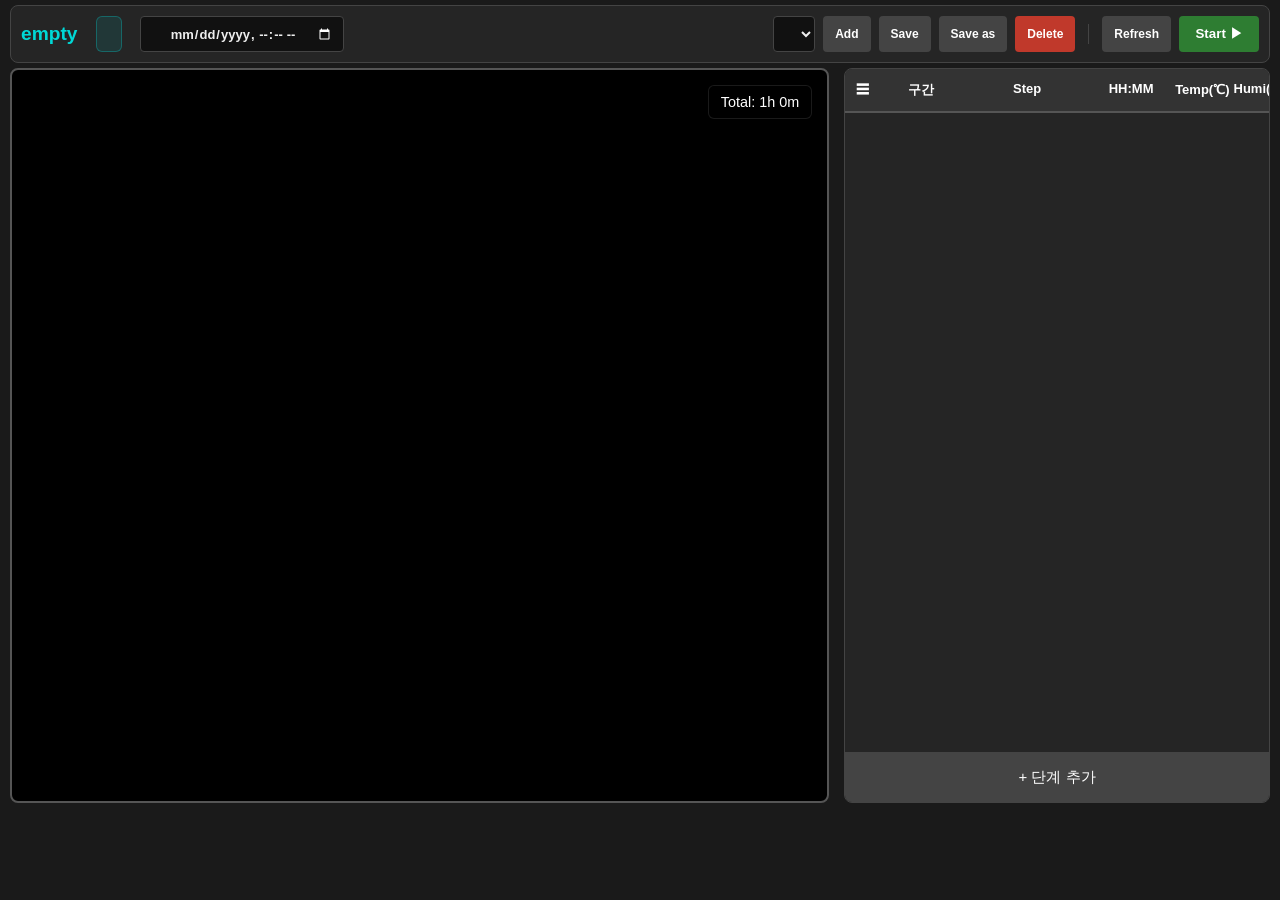
==== TimeLine.html @ c9da9018 "Add files via upload" ====
<!DOCTYPE html>
<html lang="ko">
<head>
    <meta charset="UTF-8">
    <title>TimeLine - Dashboard Sync</title>
    <!-- 공통 로직 파일 연결 -->
    <script src="./assets/js/common.js" defer></script>
    <style>
        /* --- 공통 테마 기본값 --- */
        :root { 
            --temp-red: #FF3B30; --humi-blue: #007AFF; --cycle-orange: #FF9500;
            --doing: #00FFCC; --bg: #1a1a1a; --card: #252525; --text: #eee; --axis: #ffffff;
            --input-bg: #111; --border: #444; --accent: #00d8d6;
        }
        
        /* 라이트 모드 가독성 대폭 개선 */
        [data-theme="light"] {
            --bg: #f5f6fa; --card: #ffffff; --text: #2f3640; --border: #b2bec3; 
            --axis: #2f3640; --input-bg: #fdfdfd; --accent: #0097e6;
        }

        body { 
            font-family: 'Segoe UI', sans-serif; 
            background: var(--bg); 
            color: var(--text); 
            margin: 0; 
            padding: 0; 
            overflow: hidden; 
            transition: 0.3s; 
        }

        /* 날짜/시간 입력창 달력 아이콘 색상 보정 */
        input[type="datetime-local"], input[type="time"] {
            color-scheme: dark;
        }
        [data-theme="light"] input[type="datetime-local"], 
        [data-theme="light"] input[type="time"] {
            color-scheme: light;
        }
        
        /* 상단 툴바 */
        .toolbar { 
            display: flex; flex-wrap: wrap; justify-content: space-between; align-items: center; 
            margin: 5px 10px; padding: 10px; background: var(--card); 
            border-radius: 8px; border: 1px solid var(--border); 
        }
        .toolbar-group { display: flex; flex-wrap: wrap; align-items: center; gap: 8px; }
        
        .toolbar-group > * {
            height: 36px;
            box-sizing: border-box;
            display: inline-flex;
            align-items: center;
            justify-content: center;
        }

        /* 드롭바 및 입력창 다이나믹 크기 조절 */
        .scenario-select {
            padding: 0 10px; border-radius: 4px; background: var(--input-bg); 
            color: var(--text); border: 1px solid var(--border); font-weight: bold; 
            width: auto; max-width: 300px; 
        }

        .scenario-title-disp {
            color: var(--accent); font-weight: bold; font-size: 1.2rem;
            white-space: pre-wrap; line-height: 1.2; word-break: keep-all; max-width: 300px;
        }

        /* 온/습도 범위 표기 디스플레이 */
        .scenario-range-disp {
            color: var(--accent);
            font-size: 0.95rem;
            margin: 0 10px;
            font-weight: 600;
            background: rgba(0, 216, 214, 0.1);
            padding: 5px 12px;
            border-radius: 6px;
            border: 1px solid rgba(0, 216, 214, 0.3);
            white-space: nowrap;
        }
        [data-theme="light"] .scenario-range-disp {
            background: rgba(0, 151, 230, 0.1);
            border-color: rgba(0, 151, 230, 0.3);
            color: #0097e6;
        }

        .dynamic-date {
            width: auto; 
            min-width: 180px;
            padding: 0 10px;
            font-family: inherit;
            border: 1px solid var(--border);
            border-radius: 4px;
            background: var(--input-bg);
            color: var(--text);
        }

        /* 메인 레이아웃: 좌측 캔버스 / 우측 설정 패널 */
        .main-container { 
            display: flex; gap: 15px; padding: 0 10px 20px 10px;
            height: calc(100vh - 165px); 
        }
        
        #canvas-wrapper { 
            flex: 2.5; background: #000; border-radius: 8px; 
            border: 2px solid #555; position: relative; overflow: hidden;
        }
        [data-theme="light"] #canvas-wrapper { background: #fff; border-color: var(--border); }
        
        canvas { width: 100%; height: 100%; display: block; position: absolute; top: 0; left: 0; }

        .total-badge {
            position: absolute; top: 15px; right: 15px; background: rgba(0,0,0,0.6); 
            padding: 8px 12px; border-radius: 6px; font-size: 0.9rem; color: #fff; 
            backdrop-filter: blur(4px); pointer-events: none; border: 1px solid rgba(255,255,255,0.1); z-index: 100;
        }

        /* 우측 설정 영역 */
        .config-panel { 
            flex: 1.3; background: var(--card); border-radius: 8px; 
            border: 1px solid var(--border); display: flex; flex-direction: column; overflow: hidden; 
        }
        
        .config-header { 
            padding: 12px 5px; background: #333; border-bottom: 2px solid #555; 
            display: grid; grid-template-columns: 24px 85px 120px 80px 1fr 1fr 30px; 
            gap: 4px; text-align: center; font-weight: bold; font-size: 13px; color: #fff; 
        }
        [data-theme="light"] .config-header { background: #dfe6e9; color: #2d3436; border-bottom-color: #b2bec3; }
        
        .step-list { flex-grow: 1; overflow-y: auto; padding: 8px; }
        
        /* 행 스타일 및 드래그 애니메이션 */
        .row { 
            display: grid; grid-template-columns: 24px 85px 120px 80px 1fr 1fr 30px; 
            gap: 4px; margin-bottom: 6px; align-items: center; 
            transition: opacity 0.2s, background 0.2s;
        }
        .row.dragging { opacity: 0.4; }
        .row.drag-over { box-shadow: inset 0 2px 0 var(--accent); background: rgba(0, 216, 214, 0.1); border-radius: 4px; }
        
        .drag-handle {
            cursor: grab; color: var(--sub-text); font-size: 14px; 
            display: flex; justify-content: center; align-items: center; user-select: none;
        }
        .drag-handle:active { cursor: grabbing; }

        /* 입력창 디자인 최적화 */
        select, input { 
            background: var(--input-bg); border: 1px solid var(--border); color: var(--text); 
            padding: 6px; border-radius: 4px; text-align: center; width: 100%; box-sizing: border-box; font-size: 13px;
            font-weight: bold; transition: border-color 0.2s, box-shadow 0.2s;
        }
        select:focus, input:focus { outline: none; border-color: var(--accent); box-shadow: 0 0 0 2px rgba(0, 216, 214, 0.2); }
        
        .input-temp { color: var(--temp-red); border-color: #631e1e; }
        .input-humi { color: var(--humi-blue); border-color: #1e3a63; }
        .time-input { color: #00ffcc; }
        
        [data-theme="light"] .input-temp { color: #c0392b; }
        [data-theme="light"] .input-humi { color: #2980b9; }
        [data-theme="light"] .time-input { color: #00897b; }
        [data-theme="light"] select, [data-theme="light"] input { color: #2d3436; }
        
        .btn-run { background: #2e7d32; color: white; min-width: 80px; padding: 0 15px; border-radius: 4px; font-weight: bold; border:none; cursor: pointer; transition: 0.3s;}
        .btn-run.stop { background: #c62828; }
        .btn-util { background: #444; color: white; padding: 0 12px; border-radius: 4px; font-weight: bold; border:none; cursor: pointer; font-size: 12px; white-space: nowrap; transition: 0.3s; }
        .btn-util:hover { background: #555; }
        .btn-delete { background: #c0392b; color: #fff; }
        .btn-delete:hover { background: #e74c3c; }
        .btn-add-step { background: #444; color: #fff; width: 100%; padding: 15px; font-size: 15px; border: none; cursor: pointer; border-top: 1px solid var(--border); transition: 0.3s; }
        .btn-add-step:hover { background: #555; }
    </style>
</head>
<body>

<!-- 구간(Cycle) 선택용 Datalist (직접입력 지원) -->
<datalist id="cycleOptionsList">
    <option value="Cycle1"></option>
    <option value="Cycle2"></option>
    <option value="상온유지"></option>
</datalist>

<!-- Step 선택용 Datalist (직접입력 지원) -->
<datalist id="stepOptionsList">
    <option value="상온유지"></option>
    <option value="상온상승"></option>
    <option value="상온하강"></option>
    <option value="저온유지"></option>
    <option value="저온상승"></option>
    <option value="저온하강"></option>
    <option value="고온유지"></option>
    <option value="고온상승"></option>
    <option value="고온하강"></option>
    <option value="65% 상온 유지"></option>
</datalist>

<div id="timeline-app">
    <!-- TimeLine 전용 툴바 -->
    <div class="toolbar">
        <div class="toolbar-group">
            <span id="scenario-title-disp" class="scenario-title-disp">empty</span>
            <span id="scenario-range-disp" class="scenario-range-disp"></span> <!-- 온도/습도 범위 추가 -->
            <input type="datetime-local" id="start-time" class="dynamic-date" onchange="forceDraw()">
        </div>
        <div class="toolbar-group">
            <select id="scenario-select" class="scenario-select" onchange="loadSelectedScenario()"></select>
            <button class="btn-util" onclick="addScenario()">Add</button>
            <button id="save-btn" class="btn-util" onclick="saveScenario()">Save</button>
            <button class="btn-util" onclick="saveAsScenario()">Save as</button>
            <button class="btn-util btn-delete" onclick="deleteScenario()">Delete</button>
            <div style="width:1px; background:var(--border); height:20px; margin:0 5px;"></div>
            <button class="btn-util" onclick="forceDraw()">Refresh</button>
            <button id="run-btn" class="btn-run" onclick="toggleRun()">Start ▶</button>
        </div>
    </div>

    <!-- 메인 컨테이너 -->
    <div class="main-container">
        <!-- 좌측 그래프 영역 -->
        <div id="canvas-wrapper">
            <canvas id="timelineCanvas"></canvas>
            <div class="total-badge" id="totalTime">Total: 1h 0m</div>
        </div>
        
        <!-- 우측 설정 패널 -->
        <div class="config-panel">
            <div class="config-header">
                <div title="드래그 앤 드롭 정렬 (Ctrl 키를 누른 채로 드롭하면 복사됩니다.)" style="cursor: help;">☰ </div>
                <div>구간</div><div>Step</div><div>HH:MM</div><div>Temp(℃)</div><div>Humi(%)</div><div></div>
            </div>
            <div id="stepContainer" class="step-list"></div>
            <button class="btn-add-step" onclick="addStep()">+ 단계 추가</button>
        </div>
    </div>
</div>

<script>
    let steps = [];
    let scenarioDB = { "empty": [] };
    let currentScenarioName = "empty";
    let isRunning = false;
    let lastDrawTime = 0;
    let refreshTimer = null; 
    let dragStartIndex = -1; 
    let isModified = false;  
    
    const canvas = document.getElementById('timelineCanvas');
    const ctx = canvas.getContext('2d');

    function markModified(modified = true) {
        isModified = modified;
        const saveBtn = document.getElementById('save-btn');
        if (!saveBtn) return;
        
        if (isModified) {
            saveBtn.style.backgroundColor = 'var(--cycle-orange)';
            saveBtn.style.color = '#fff';
            saveBtn.style.borderColor = 'var(--cycle-orange)';
            saveBtn.innerText = 'Save ⚠️';
        } else {
            saveBtn.style.backgroundColor = '';
            saveBtn.style.color = '';
            saveBtn.style.borderColor = '';
            saveBtn.innerText = 'Save';
        }
    }

    window.onload = function() {
        let retryCount = 0;
        const checkCommon = setInterval(() => {
            if (typeof window.initHeader === 'function' || typeof window.initCommonUI === 'function') {
                clearInterval(checkCommon);
                if (typeof window.initHeader === 'function') window.initHeader('TimeLine Monitor');
                else window.initCommonUI('TimeLine Monitor');
                waitForDB();
            } else {
                retryCount++;
                if (retryCount > 30) {
                    clearInterval(checkCommon);
                    console.warn("common.js 로드 지연. 독립 모드로 실행합니다.");
                    waitForDB();
                }
            }
        }, 100);
    };

    function waitForDB() {
        let dbWait = 0;
        const dbCheck = setInterval(() => {
            if (window.db || dbWait > 20) {
                clearInterval(dbCheck);
                setupScenarioDB();
            }
            dbWait++;
        }, 100);
    }

    function setupScenarioDB() {
        const d = new Date(); d.setMinutes(d.getMinutes() - 30);
        document.getElementById('start-time').value = new Date(d.getTime() - d.getTimezoneOffset() * 60000).toISOString().slice(0, 16);

        if (!window.db) {
            let data = localStorage.getItem('timeline_scenarios');
            if (data) scenarioDB = JSON.parse(data);
            finishSetup();
            return;
        }

        const req = window.db.transaction("settings", "readonly").objectStore("settings").get("timeline_scenarios");
        req.onsuccess = () => {
            if (req.result && req.result.data) {
                scenarioDB = req.result.data;
            }
            if (!scenarioDB["empty"]) scenarioDB["empty"] = [];
            finishSetup();
        };
        req.onerror = () => {
            finishSetup();
        };
    }

    function finishSetup() {
        renderScenarioDropdown();
        loadSelectedScenario();
        requestAnimationFrame(drawLoop);
    }

    function saveScenariosToDB() {
        if (!window.db) {
            localStorage.setItem('timeline_scenarios', JSON.stringify(scenarioDB));
            return;
        }
        const tx = window.db.transaction("settings", "readwrite");
        tx.objectStore("settings").put({ id: "timeline_scenarios", data: scenarioDB });
    }

    function addScenario() {
        const name = prompt("추가할 새 시나리오 이름을 입력하세요:");
        if (!name) return;
        if (scenarioDB[name]) {
            alert("이미 존재하는 이름입니다.");
            return;
        }
        scenarioDB[name] = [{ cyc: "Cycle1", name: "상온유지", time: "1:00", temp: 25, humi: 50 }];
        currentScenarioName = name;
        saveScenariosToDB();
        renderScenarioDropdown();
        document.getElementById('scenario-select').value = name;
        loadSelectedScenario();
    }

    function deleteScenario() {
        if (currentScenarioName === "empty") {
            alert("'empty' 시나리오는 삭제할 수 없습니다.");
            return;
        }
        if (confirm(`[${currentScenarioName}] 시나리오를 정말 삭제하시겠습니까?`)) {
            delete scenarioDB[currentScenarioName];
            currentScenarioName = "empty";
            saveScenariosToDB();
            renderScenarioDropdown();
            loadSelectedScenario();
        }
    }

    function saveScenario() {
        if (currentScenarioName === "empty") {
            saveAsScenario();
            return;
        }
        scenarioDB[currentScenarioName] = JSON.parse(JSON.stringify(steps));
        saveScenariosToDB();
        markModified(false);
        alert(`[${currentScenarioName}] 시나리오가 저장되었습니다.`);
    }

    function saveAsScenario() {
        const name = prompt("새 시나리오 이름을 입력하세요:");
        if (!name) return;
        if (name === "empty") {
            alert("'empty' 이름으로는 덮어쓸 수 없습니다.");
            return;
        }
        currentScenarioName = name;
        scenarioDB[name] = JSON.parse(JSON.stringify(steps));
        saveScenariosToDB();
        renderScenarioDropdown();
        markModified(false);
        alert(`[${name}] 시나리오가 저장되었습니다.`);
        
        document.getElementById('scenario-select').value = name;
        loadSelectedScenario();
    }

    function renderScenarioDropdown() {
        const select = document.getElementById('scenario-select');
        select.innerHTML = '';
        for (let name in scenarioDB) {
            const opt = document.createElement('option');
            opt.value = name;
            opt.textContent = name;
            if (name === currentScenarioName) opt.selected = true;
            select.appendChild(opt);
        }
    }

    function loadSelectedScenario() {
        currentScenarioName = document.getElementById('scenario-select').value;
        document.getElementById('scenario-title-disp').innerText = currentScenarioName;
        steps = JSON.parse(JSON.stringify(scenarioDB[currentScenarioName] || []));
        
        if (steps.length === 0) {
            steps = [{ cyc: "Cycle1", name: "상온유지", time: "1:00", temp: 25, humi: 50 }];
        }
        
        renderInputs();
        forceDraw();
        markModified(false);
    }

    function addStep() {
        const last = steps[steps.length - 1] || { cyc: "Cycle1", name: "상온유지", time: "1:00", temp: 25, humi: 50 };
        steps.push({ 
            cyc: last.cyc, name: last.name, time: "1:00", 
            temp: Number(last.temp), humi: Number(last.humi) 
        });
        markModified();
        renderInputs();
        forceDraw();
    }

    function renderInputs() {
        const container = document.getElementById('stepContainer');
        container.innerHTML = "";
        steps.forEach((s, i) => {
            const div = document.createElement('div');
            div.className = 'row';
            
            div.ondragstart = (e) => handleDragStart(e, i);
            div.ondragover = (e) => handleDragOver(e);
            div.ondragenter = (e) => handleDragEnter(e);
            div.ondragleave = (e) => handleDragLeave(e);
            div.ondrop = (e) => handleDrop(e, i);
            div.ondragend = (e) => handleDragEnd(e);

            div.innerHTML = `
                <div class="drag-handle" title="드래그: 이동, Ctrl+드래그: 복사"
                     onmousedown="this.parentNode.setAttribute('draggable', true)"
                     onmouseup="this.parentNode.removeAttribute('draggable')"
                     onmouseleave="this.parentNode.removeAttribute('draggable')">☰</div>
                <input list="cycleOptionsList" type="text" value="${s.cyc}" placeholder="구간 선택/입력" 
                       oninput="steps[${i}].cyc=this.value; markModified(); forceDraw();">
                <input list="stepOptionsList" type="text" value="${s.name}" placeholder="Step 선택/입력" 
                       oninput="steps[${i}].name=this.value; markModified(); forceDraw();">
                <input type="text" class="time-input" value="${s.time}" placeholder="HH:MM" 
                       oninput="handleTimeInput(this, ${i})" 
                       onblur="formatTimeBlur(this, ${i})"
                       onkeydown="if(event.key==='Enter') this.blur();">
                <input type="number" class="input-temp" value="${s.temp}" min="-50" max="90" step="5" oninput="steps[${i}].temp=Number(this.value); markModified(); forceDraw();">
                <input type="number" class="input-humi" value="${s.humi}" min="0" max="100" step="5" oninput="steps[${i}].humi=Number(this.value); markModified(); forceDraw();">
                <button style="color:#ff5e57; background:none; font-size:20px; cursor:pointer; border:none;" onclick="removeStep(${i})">×</button>
            `;
            container.appendChild(div);
        });
    }

    function removeStep(i) {
        if (steps.length > 1) {
            steps.splice(i, 1);
            markModified();
            renderInputs();
            forceDraw();
        }
    }

    function handleDragStart(e, index) {
        dragStartIndex = index;
        e.dataTransfer.effectAllowed = 'copyMove';
        e.dataTransfer.setData('text/plain', index);
        setTimeout(() => e.target.classList.add('dragging'), 0);
    }

    function handleDragOver(e) {
        e.preventDefault();
        e.dataTransfer.dropEffect = e.ctrlKey ? 'copy' : 'move';
    }

    function handleDragEnter(e) {
        e.preventDefault();
        const row = e.target.closest('.row');
        if (row) row.classList.add('drag-over');
    }

    function handleDragLeave(e) {
        const row = e.target.closest('.row');
        if (row && !row.contains(e.relatedTarget)) {
            row.classList.remove('drag-over');
        }
    }

    function handleDrop(e, dropIndex) {
        e.preventDefault();
        const row = e.target.closest('.row');
        if (row) row.classList.remove('drag-over');
        
        if (dragStartIndex === -1) return;

        const isCopy = e.ctrlKey;
        const draggedItem = JSON.parse(JSON.stringify(steps[dragStartIndex]));

        if (isCopy) {
            steps.splice(dropIndex + 1, 0, draggedItem);
            markModified();
        } else {
            if (dragStartIndex === dropIndex) return;
            steps.splice(dragStartIndex, 1);
            steps.splice(dropIndex, 0, draggedItem);
            markModified();
        }

        dragStartIndex = -1;
        renderInputs();
        forceDraw();
    }

    function handleDragEnd(e) {
        e.target.classList.remove('dragging');
        e.target.removeAttribute('draggable'); 
        document.querySelectorAll('.row').forEach(row => row.classList.remove('drag-over'));
        dragStartIndex = -1;
    }

    function handleTimeInput(input, index) {
        steps[index].time = input.value;
        markModified();
        forceDraw(); 
    }

    function formatTimeBlur(input, index) {
        let val = input.value.trim();
        
        if (/^\d+$/.test(val)) { 
            if (val.length <= 2) val = val + ":00";
            else val = val.slice(0, -2) + ":" + val.slice(-2);
        } else if (!val.includes(":") && !val.includes("h") && !val.includes("m") && val !== "") {
            val = val + ":00";
        }
        
        input.value = val;
        steps[index].time = val;
        markModified();
        forceDraw();
    }

    function parseToMinutes(tStr) {
        if (!tStr) return 0;
        tStr = tStr.toString().trim();
        
        if (tStr.includes(':')) {
            const parts = tStr.split(':');
            return (parseInt(parts[0], 10) || 0) * 60 + (parseInt(parts[1], 10) || 0);
        } else if (/^\d+$/.test(tStr)) {
            if (tStr.length <= 2) return (parseInt(tStr, 10) || 0) * 60;
            else return (parseInt(tStr.slice(0, -2), 10) || 0) * 60 + (parseInt(tStr.slice(-2), 10) || 0);
        } else if (tStr.includes('h') || tStr.includes('m')) { 
            let total = 0;
            const hMatch = tStr.match(/(\d+)\s*h/i);
            const mMatch = tStr.match(/(\d+)\s*m/i);
            if (hMatch) total += parseInt(hMatch[1], 10) * 60;
            if (mMatch) total += parseInt(mMatch[1], 10);
            return total;
        }
        return parseInt(tStr, 10) || 0;
    }

    function forceDraw() { lastDrawTime = 0; }

    function drawLoop(ts) {
        const wrapper = document.getElementById('canvas-wrapper');
        if (!wrapper) return requestAnimationFrame(drawLoop);

        const rect = wrapper.getBoundingClientRect();
        const w = rect.width;
        const h = rect.height;

        if (w === 0 || h === 0) return requestAnimationFrame(drawLoop);

        if (!lastDrawTime || canvas.dataset.w != w || canvas.dataset.h != h) {
            const dpr = window.devicePixelRatio || 1;
            canvas.width = w * dpr;
            canvas.height = h * dpr;
            canvas.dataset.w = w;
            canvas.dataset.h = h;

            ctx.save();
            ctx.scale(dpr, dpr);
            draw(w, h);
            ctx.restore();
            
            lastDrawTime = ts;
        }
        requestAnimationFrame(drawLoop);
    }

    function draw(w, h) {
        ctx.clearRect(0, 0, w, h);
        const padL = 70, padR = 40, padT = 100, padB = 80;
        const g_w = w - padL - padR;
        const g_h = h - padT - padB;
        
        const axisColor = getComputedStyle(document.body).getPropertyValue('--axis').trim() || '#ffffff';
        const textColor = getComputedStyle(document.body).getPropertyValue('--text').trim() || '#eeeeee';

        let totalMin = steps.reduce((acc, s) => acc + parseToMinutes(s.time), 0);
        const totalMinForScale = totalMin > 0 ? totalMin : 1; 
        
        // 온도/습도 최소 및 최대값 표시 로직
        if (steps.length > 0) {
            let minTemp = Math.min(...steps.map(s => Number(s.temp)));
            let maxTemp = Math.max(...steps.map(s => Number(s.temp)));
            let minHumi = Math.min(...steps.map(s => Number(s.humi)));
            let maxHumi = Math.max(...steps.map(s => Number(s.humi)));
            document.getElementById('scenario-range-disp').innerText = `[ Temp: ${minTemp}~${maxTemp}℃ | Humi: ${minHumi}~${maxHumi}% ]`;
        } else {
            document.getElementById('scenario-range-disp').innerText = "";
        }

        document.getElementById('totalTime').innerText = `Total: ${Math.floor(totalMin/60)}h ${totalMin%60}m`;
        
        let x_scale = g_w / totalMinForScale;
        let getY = (t) => (h - padB) - ((t - (-50)) / 140) * g_h; 

        // 배경 눈금 라인
        ctx.strokeStyle = document.body.getAttribute('data-theme') === 'light' ? "#e0e0e0" : "#333333";
        ctx.setLineDash([]);
        ctx.lineWidth = 1;
        for(let t = -50; t <= 90; t += 20) {
            let y = getY(t);
            ctx.beginPath(); ctx.moveTo(padL, y); ctx.lineTo(padL + g_w, y); ctx.stroke();
            ctx.fillStyle = textColor; ctx.font = "10px Arial"; ctx.textAlign = "right";
            ctx.fillText(t + "°C", padL - 10, y + 4);
        }

        // 메인 X/Y 축
        ctx.strokeStyle = axisColor; ctx.lineWidth = 2; ctx.beginPath();
        ctx.moveTo(padL, padT - 30); ctx.lineTo(padL, h - padB); ctx.lineTo(padL + g_w + 20, h - padB); ctx.stroke();
        ctx.fillStyle = axisColor;
        ctx.beginPath(); ctx.moveTo(padL - 5, padT - 25); ctx.lineTo(padL, padT - 35); ctx.lineTo(padL + 5, padT - 25); ctx.fill();
        ctx.beginPath(); ctx.moveTo(padL + g_w + 15, h - padB - 5); ctx.lineTo(padL + g_w + 25, h - padB); ctx.lineTo(padL + g_w + 15, h - padB + 5); ctx.fill();

        // 0도 가이드
        ctx.setLineDash([5, 5]); ctx.strokeStyle = "rgba(128,128,128,0.4)";
        ctx.beginPath(); ctx.moveTo(padL, getY(0)); ctx.lineTo(padL + g_w, getY(0)); ctx.stroke(); ctx.setLineDash([]);

        // X축 하단 시간 텍스트 표기 (h 단위만)
        if (totalMin > 0) {
            let numTicks = 12; 
            if (totalMin <= 60) numTicks = 5;
            else if (totalMin <= 180) numTicks = 7;
            
            for (let i = 0; i < numTicks; i++) {
                let m = (totalMin * i) / (numTicks - 1);
                let x = padL + m * x_scale;
                
                let hStr = Math.round(m / 60); 
                let timeStr = `${hStr}h`;
                
                ctx.fillStyle = (i === numTicks - 1) ? "#00d8d6" : textColor;
                ctx.textAlign = "center"; 
                ctx.font = "bold 11px Arial";
                
                ctx.beginPath();
                ctx.moveTo(x, h - padB);
                ctx.lineTo(x, h - padB + 5);
                ctx.strokeStyle = axisColor;
                ctx.lineWidth = 1;
                ctx.stroke();
                
                ctx.fillText(timeStr, x, h - padB + 20);
            }
        } else {
            ctx.fillStyle = textColor; ctx.textAlign = "center"; ctx.font = "bold 11px Arial";
            ctx.fillText("0h", padL, h - padB + 20);
        }

        if (steps.length === 0 || totalMin === 0) return;

        let curX = padL;
        let prevP = { x: padL, y: getY(25) };
        let humiMergeStart = padL;
        let currentHumi = parseInt(steps[0].humi) || 0;
        let cumMin = 0;

        steps.forEach((s, i) => {
            const stepMin = parseToMinutes(s.time);
            cumMin += stepMin;
            const nextX = curX + stepMin * x_scale;
            const nextY = getY(s.temp);
            
            // 세로 점선 (온도 변곡점 마커)
            ctx.beginPath(); ctx.setLineDash([3, 3]); ctx.strokeStyle = "rgba(128, 128, 128, 0.4)"; ctx.lineWidth = 1;
            ctx.moveTo(nextX, nextY); ctx.lineTo(nextX, h - padB); ctx.stroke(); ctx.setLineDash([]);

            // 온도 선 (빨간색)
            ctx.strokeStyle = "#FF3B30"; ctx.lineWidth = 3; ctx.setLineDash([]);
            ctx.beginPath(); ctx.moveTo(prevP.x, prevP.y); ctx.lineTo(nextX, nextY); ctx.stroke();

            // 습도 표시 구역
            const nextStepHumi = steps[i+1] ? (parseInt(steps[i+1].humi) || 0) : null;
            if (currentHumi !== nextStepHumi || i === steps.length - 1) {
                drawHumiSection(humiMergeStart, nextX, padT - 25, (currentHumi === 0 ? "습도 조절 무" : currentHumi + "%"));
                
                if (nextStepHumi !== null && currentHumi !== nextStepHumi) {
                    ctx.beginPath(); ctx.setLineDash([4, 4]); ctx.strokeStyle = "#007BFF"; ctx.lineWidth = 1.5;
                    ctx.moveTo(nextX, padT - 25); ctx.lineTo(nextX, nextY); ctx.stroke(); ctx.setLineDash([]);
                }
                
                humiMergeStart = nextX;
                if (nextStepHumi !== null) currentHumi = nextStepHumi;
            }

            // Cycle 구간 표시 (사용자가 직접 입력한 구간명도 그대로 표시됨)
            if (i === 0 || s.cyc !== steps[i - 1].cyc) {
                const cyY = h - padB + 60;
                let cyTotal = 0; 
                for (let j = i; j < steps.length && steps[j].cyc === s.cyc; j++) cyTotal += parseToMinutes(steps[j].time);
                const cyNextX = curX + cyTotal * x_scale;

                ctx.strokeStyle = "#ff9f43"; ctx.lineWidth = 2; ctx.beginPath(); 
                ctx.moveTo(curX + 3, cyY); ctx.lineTo(cyNextX - 3, cyY); ctx.stroke();
                ctx.fillStyle = "#ff9f43"; ctx.textAlign = "center"; ctx.font = "bold 11px Arial"; 
                ctx.fillText(s.cyc, curX + (cyNextX - curX) / 2, cyY - 10);
            }

            prevP = { x: nextX, y: nextY }; 
            curX = nextX;
        });

        // 온도 꼭짓점
        curX = padL;
        steps.forEach(s => {
            const stepMin = parseToMinutes(s.time);
            const nextX = curX + stepMin * x_scale;
            const nextY = getY(s.temp);
            ctx.fillStyle = "#FF3B30";
            ctx.beginPath(); ctx.arc(nextX, nextY, 4, 0, Math.PI * 2); ctx.fill();
            curX = nextX;
        });

        // 시뮬레이션 진행바
        if (isRunning) {
            const stStr = document.getElementById('start-time').value;
            if (stStr) {
                const elapsed = (new Date() - new Date(stStr)) / 60000;
                if (elapsed >= 0 && elapsed <= totalMin) {
                    const lineX = padL + elapsed * x_scale;
                    ctx.strokeStyle = "#00ffcc"; ctx.lineWidth = 2; ctx.setLineDash([5, 3]);
                    ctx.beginPath(); ctx.moveTo(lineX, padT - 20); ctx.lineTo(lineX, h - padB + 40); ctx.stroke();
                    ctx.setLineDash([]);
                }
            }
        }
    }

    function drawHumiSection(x1, x2, y, text) {
        if (x2 - x1 < 5) return;
        ctx.strokeStyle = "#007BFF"; ctx.lineWidth = 2; ctx.setLineDash([]); 
        ctx.beginPath(); ctx.moveTo(x1 + 3, y); ctx.lineTo(x2 - 3, y); ctx.stroke();
        ctx.fillStyle = "#007BFF"; ctx.font = "bold 11px Arial"; ctx.textAlign = "center";
        ctx.fillText(text, x1 + (x2 - x1) / 2, y - 8);
    }

    function toggleRun() {
        isRunning = !isRunning;
        const btn = document.getElementById('run-btn');
        btn.innerText = isRunning ? "Stop ■" : "Start ▶";
        btn.className = isRunning ? "btn-run stop" : "btn-run";
        
        if (isRunning) {
            forceDraw();
            refreshTimer = setInterval(forceDraw, 3 * 60 * 1000);
        } else {
            if (refreshTimer) { clearInterval(refreshTimer); refreshTimer = null; }
            forceDraw();
        }
    }
</script>
</body>
</html>
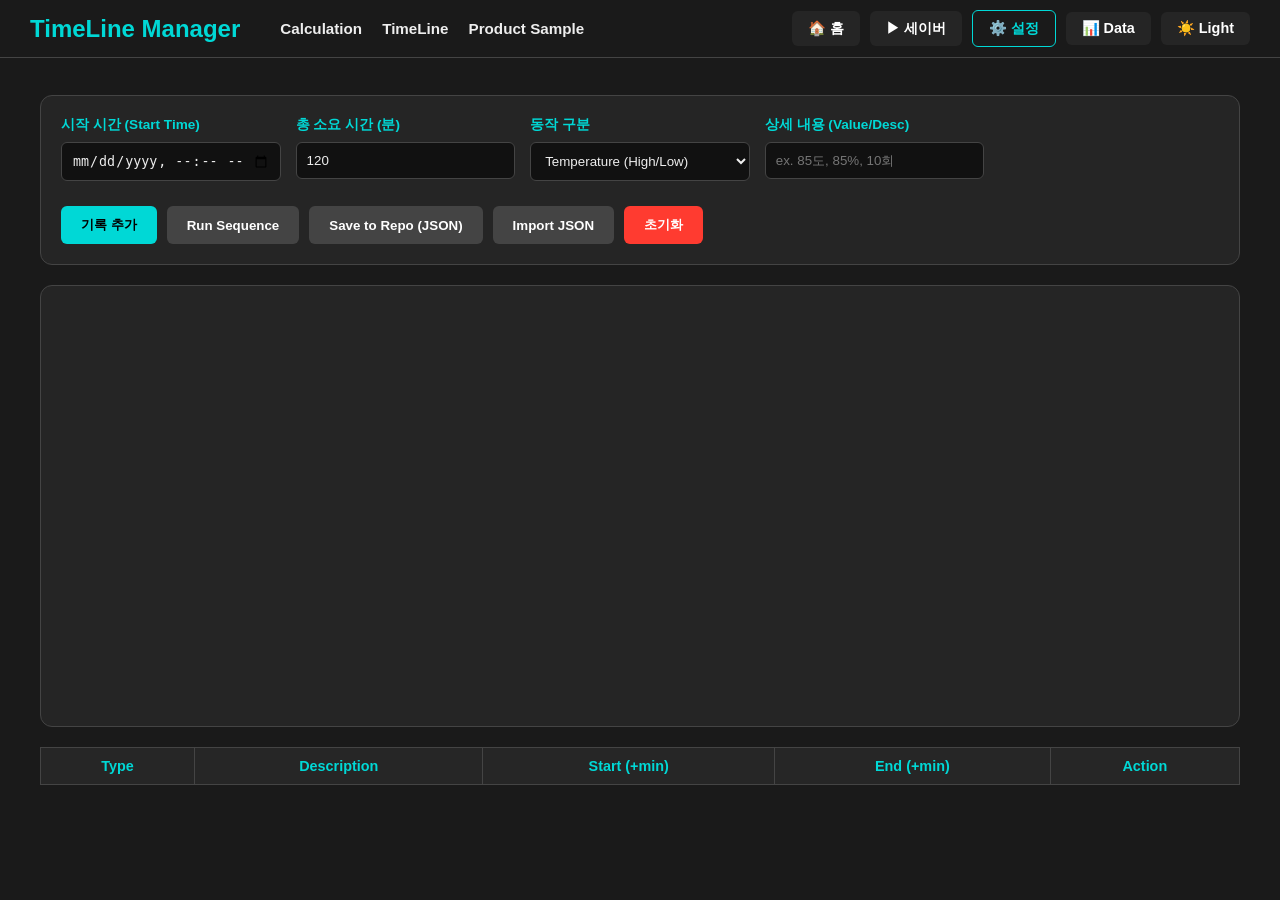
==== commit d4a6158a: "Update TimeLine.html" ====
--- a/TimeLine.html
+++ b/TimeLine.html
@@ -3,7 +3,6 @@
 <head>
     <meta charset="UTF-8">
     <title>TimeLine - Dashboard Sync</title>
-    <!-- 공통 로직 파일 연결 -->
     <script src="./assets/js/common.js" defer></script>
     <style>
         /* --- 공통 테마 기본값 --- */
@@ -13,778 +12,264 @@
             --input-bg: #111; --border: #444; --accent: #00d8d6;
         }
         
-        /* 라이트 모드 가독성 대폭 개선 */
         [data-theme="light"] {
             --bg: #f5f6fa; --card: #ffffff; --text: #2f3640; --border: #b2bec3; 
             --axis: #2f3640; --input-bg: #fdfdfd; --accent: #0097e6;
         }
 
-        body { 
-            font-family: 'Segoe UI', sans-serif; 
-            background: var(--bg); 
-            color: var(--text); 
-            margin: 0; 
-            padding: 0; 
-            overflow: hidden; 
-            transition: 0.3s; 
-        }
-
-        /* 날짜/시간 입력창 달력 아이콘 색상 보정 */
-        input[type="datetime-local"], input[type="time"] {
-            color-scheme: dark;
-        }
-        [data-theme="light"] input[type="datetime-local"], 
-        [data-theme="light"] input[type="time"] {
-            color-scheme: light;
-        }
-        
-        /* 상단 툴바 */
-        .toolbar { 
-            display: flex; flex-wrap: wrap; justify-content: space-between; align-items: center; 
-            margin: 5px 10px; padding: 10px; background: var(--card); 
-            border-radius: 8px; border: 1px solid var(--border); 
-        }
-        .toolbar-group { display: flex; flex-wrap: wrap; align-items: center; gap: 8px; }
-        
-        .toolbar-group > * {
-            height: 36px;
-            box-sizing: border-box;
-            display: inline-flex;
-            align-items: center;
-            justify-content: center;
-        }
-
-        /* 드롭바 및 입력창 다이나믹 크기 조절 */
-        .scenario-select {
-            padding: 0 10px; border-radius: 4px; background: var(--input-bg); 
-            color: var(--text); border: 1px solid var(--border); font-weight: bold; 
-            width: auto; max-width: 300px; 
-        }
-
-        .scenario-title-disp {
-            color: var(--accent); font-weight: bold; font-size: 1.2rem;
-            white-space: pre-wrap; line-height: 1.2; word-break: keep-all; max-width: 300px;
-        }
-
-        /* 온/습도 범위 표기 디스플레이 */
-        .scenario-range-disp {
-            color: var(--accent);
-            font-size: 0.95rem;
-            margin: 0 10px;
-            font-weight: 600;
-            background: rgba(0, 216, 214, 0.1);
-            padding: 5px 12px;
-            border-radius: 6px;
-            border: 1px solid rgba(0, 216, 214, 0.3);
-            white-space: nowrap;
-        }
-        [data-theme="light"] .scenario-range-disp {
-            background: rgba(0, 151, 230, 0.1);
-            border-color: rgba(0, 151, 230, 0.3);
-            color: #0097e6;
-        }
-
-        .dynamic-date {
-            width: auto; 
-            min-width: 180px;
-            padding: 0 10px;
-            font-family: inherit;
-            border: 1px solid var(--border);
-            border-radius: 4px;
-            background: var(--input-bg);
-            color: var(--text);
-        }
-
-        /* 메인 레이아웃: 좌측 캔버스 / 우측 설정 패널 */
-        .main-container { 
-            display: flex; gap: 15px; padding: 0 10px 20px 10px;
-            height: calc(100vh - 165px); 
-        }
-        
-        #canvas-wrapper { 
-            flex: 2.5; background: #000; border-radius: 8px; 
-            border: 2px solid #555; position: relative; overflow: hidden;
-        }
-        [data-theme="light"] #canvas-wrapper { background: #fff; border-color: var(--border); }
-        
-        canvas { width: 100%; height: 100%; display: block; position: absolute; top: 0; left: 0; }
-
-        .total-badge {
-            position: absolute; top: 15px; right: 15px; background: rgba(0,0,0,0.6); 
-            padding: 8px 12px; border-radius: 6px; font-size: 0.9rem; color: #fff; 
-            backdrop-filter: blur(4px); pointer-events: none; border: 1px solid rgba(255,255,255,0.1); z-index: 100;
-        }
-
-        /* 우측 설정 영역 */
-        .config-panel { 
-            flex: 1.3; background: var(--card); border-radius: 8px; 
-            border: 1px solid var(--border); display: flex; flex-direction: column; overflow: hidden; 
-        }
-        
-        .config-header { 
-            padding: 12px 5px; background: #333; border-bottom: 2px solid #555; 
-            display: grid; grid-template-columns: 24px 85px 120px 80px 1fr 1fr 30px; 
-            gap: 4px; text-align: center; font-weight: bold; font-size: 13px; color: #fff; 
-        }
-        [data-theme="light"] .config-header { background: #dfe6e9; color: #2d3436; border-bottom-color: #b2bec3; }
-        
-        .step-list { flex-grow: 1; overflow-y: auto; padding: 8px; }
-        
-        /* 행 스타일 및 드래그 애니메이션 */
-        .row { 
-            display: grid; grid-template-columns: 24px 85px 120px 80px 1fr 1fr 30px; 
-            gap: 4px; margin-bottom: 6px; align-items: center; 
-            transition: opacity 0.2s, background 0.2s;
-        }
-        .row.dragging { opacity: 0.4; }
-        .row.drag-over { box-shadow: inset 0 2px 0 var(--accent); background: rgba(0, 216, 214, 0.1); border-radius: 4px; }
-        
-        .drag-handle {
-            cursor: grab; color: var(--sub-text); font-size: 14px; 
-            display: flex; justify-content: center; align-items: center; user-select: none;
-        }
-        .drag-handle:active { cursor: grabbing; }
-
-        /* 입력창 디자인 최적화 */
-        select, input { 
-            background: var(--input-bg); border: 1px solid var(--border); color: var(--text); 
-            padding: 6px; border-radius: 4px; text-align: center; width: 100%; box-sizing: border-box; font-size: 13px;
-            font-weight: bold; transition: border-color 0.2s, box-shadow 0.2s;
-        }
-        select:focus, input:focus { outline: none; border-color: var(--accent); box-shadow: 0 0 0 2px rgba(0, 216, 214, 0.2); }
-        
-        .input-temp { color: var(--temp-red); border-color: #631e1e; }
-        .input-humi { color: var(--humi-blue); border-color: #1e3a63; }
-        .time-input { color: #00ffcc; }
-        
-        [data-theme="light"] .input-temp { color: #c0392b; }
-        [data-theme="light"] .input-humi { color: #2980b9; }
-        [data-theme="light"] .time-input { color: #00897b; }
-        [data-theme="light"] select, [data-theme="light"] input { color: #2d3436; }
-        
-        .btn-run { background: #2e7d32; color: white; min-width: 80px; padding: 0 15px; border-radius: 4px; font-weight: bold; border:none; cursor: pointer; transition: 0.3s;}
-        .btn-run.stop { background: #c62828; }
-        .btn-util { background: #444; color: white; padding: 0 12px; border-radius: 4px; font-weight: bold; border:none; cursor: pointer; font-size: 12px; white-space: nowrap; transition: 0.3s; }
-        .btn-util:hover { background: #555; }
-        .btn-delete { background: #c0392b; color: #fff; }
-        .btn-delete:hover { background: #e74c3c; }
-        .btn-add-step { background: #444; color: #fff; width: 100%; padding: 15px; font-size: 15px; border: none; cursor: pointer; border-top: 1px solid var(--border); transition: 0.3s; }
-        .btn-add-step:hover { background: #555; }
+        body { font-family: 'Segoe UI', sans-serif; background: var(--bg); color: var(--text); margin: 0; padding: 0; overflow-x: hidden; }
+        .container { padding: 20px; max-width: 1200px; margin: 0 auto; }
+        
+        /* 컨트롤 패널 */
+        .control-panel { 
+            background: var(--card); padding: 20px; border-radius: 12px; 
+            border: 1px solid var(--border); margin-bottom: 20px;
+            display: grid; grid-template-columns: repeat(auto-fit, minmax(200px, 1fr)); gap: 15px;
+        }
+        .input-group { display: flex; flex-direction: column; gap: 8px; }
+        label { font-size: 0.85rem; color: var(--accent); font-weight: bold; }
+        input, select { 
+            background: var(--input-bg); border: 1px solid var(--border); 
+            color: var(--text); padding: 10px; border-radius: 6px; outline: none;
+        }
+        
+        .btn-row { display: flex; gap: 10px; margin-top: 10px; grid-column: 1 / -1; }
+        button { 
+            padding: 10px 20px; border-radius: 6px; cursor: pointer; border: none;
+            font-weight: bold; transition: 0.2s; background: #444; color: #fff;
+        }
+        button:hover { opacity: 0.8; }
+        .primary-btn { background: var(--accent); color: #000; }
+        
+        /* 캔버스 영역 */
+        .canvas-container { 
+            background: var(--card); border: 1px solid var(--border); 
+            border-radius: 12px; padding: 20px; overflow-x: auto; position: relative;
+        }
+        canvas { display: block; background: transparent; }
+
+        .data-list { margin-top: 20px; width: 100%; border-collapse: collapse; font-size: 0.9rem; }
+        .data-list th, .data-list td { border: 1px solid var(--border); padding: 10px; text-align: center; }
+        .data-list th { background: rgba(255,255,255,0.05); color: var(--accent); }
     </style>
 </head>
 <body>
-
-<!-- 구간(Cycle) 선택용 Datalist (직접입력 지원) -->
-<datalist id="cycleOptionsList">
-    <option value="Cycle1"></option>
-    <option value="Cycle2"></option>
-    <option value="상온유지"></option>
-</datalist>
-
-<!-- Step 선택용 Datalist (직접입력 지원) -->
-<datalist id="stepOptionsList">
-    <option value="상온유지"></option>
-    <option value="상온상승"></option>
-    <option value="상온하강"></option>
-    <option value="저온유지"></option>
-    <option value="저온상승"></option>
-    <option value="저온하강"></option>
-    <option value="고온유지"></option>
-    <option value="고온상승"></option>
-    <option value="고온하강"></option>
-    <option value="65% 상온 유지"></option>
-</datalist>
-
-<div id="timeline-app">
-    <!-- TimeLine 전용 툴바 -->
-    <div class="toolbar">
-        <div class="toolbar-group">
-            <span id="scenario-title-disp" class="scenario-title-disp">empty</span>
-            <span id="scenario-range-disp" class="scenario-range-disp"></span> <!-- 온도/습도 범위 추가 -->
-            <input type="datetime-local" id="start-time" class="dynamic-date" onchange="forceDraw()">
+    <div class="container">
+        <div class="control-panel">
+            <div class="input-group">
+                <label>시작 시간 (Start Time)</label>
+                <input type="datetime-local" id="start-time">
+            </div>
+            <div class="input-group">
+                <label>총 소요 시간 (분)</label>
+                <input type="number" id="total-min" value="120">
+            </div>
+            <div class="input-group">
+                <label>동작 구분</label>
+                <select id="action-type">
+                    <option value="TEMP">Temperature (High/Low)</option>
+                    <option value="HUMI">Humidity</option>
+                    <option value="CYCLE">Cycle Check</option>
+                </select>
+            </div>
+            <div class="input-group">
+                <label>상세 내용 (Value/Desc)</label>
+                <input type="text" id="action-desc" placeholder="ex. 85도, 85%, 10회">
+            </div>
+            <div class="btn-row">
+                <button class="primary-btn" onclick="addInterval()">기록 추가</button>
+                <button id="run-btn" onclick="toggleRun()">Run Sequence</button>
+                <button onclick="exportToRepo()">Save to Repo (JSON)</button>
+                <button onclick="document.getElementById('import-file').click()">Import JSON</button>
+                <input type="file" id="import-file" style="display:none" onchange="importData(event)">
+                <button onclick="clearAll()" style="background:#ff3b30">초기화</button>
+            </div>
         </div>
-        <div class="toolbar-group">
-            <select id="scenario-select" class="scenario-select" onchange="loadSelectedScenario()"></select>
-            <button class="btn-util" onclick="addScenario()">Add</button>
-            <button id="save-btn" class="btn-util" onclick="saveScenario()">Save</button>
-            <button class="btn-util" onclick="saveAsScenario()">Save as</button>
-            <button class="btn-util btn-delete" onclick="deleteScenario()">Delete</button>
-            <div style="width:1px; background:var(--border); height:20px; margin:0 5px;"></div>
-            <button class="btn-util" onclick="forceDraw()">Refresh</button>
-            <button id="run-btn" class="btn-run" onclick="toggleRun()">Start ▶</button>
+
+        <div class="canvas-container">
+            <canvas id="timelineCanvas" width="1100" height="400"></canvas>
         </div>
+
+        <table class="data-list">
+            <thead>
+                <tr>
+                    <th>Type</th>
+                    <th>Description</th>
+                    <th>Start (+min)</th>
+                    <th>End (+min)</th>
+                    <th>Action</th>
+                </tr>
+            </thead>
+            <tbody id="data-body"></tbody>
+        </table>
     </div>
 
-    <!-- 메인 컨테이너 -->
-    <div class="main-container">
-        <!-- 좌측 그래프 영역 -->
-        <div id="canvas-wrapper">
-            <canvas id="timelineCanvas"></canvas>
-            <div class="total-badge" id="totalTime">Total: 1h 0m</div>
-        </div>
-        
-        <!-- 우측 설정 패널 -->
-        <div class="config-panel">
-            <div class="config-header">
-                <div title="드래그 앤 드롭 정렬 (Ctrl 키를 누른 채로 드롭하면 복사됩니다.)" style="cursor: help;">☰ </div>
-                <div>구간</div><div>Step</div><div>HH:MM</div><div>Temp(℃)</div><div>Humi(%)</div><div></div>
-            </div>
-            <div id="stepContainer" class="step-list"></div>
-            <button class="btn-add-step" onclick="addStep()">+ 단계 추가</button>
-        </div>
-    </div>
-</div>
-
-<script>
-    let steps = [];
-    let scenarioDB = { "empty": [] };
-    let currentScenarioName = "empty";
-    let isRunning = false;
-    let lastDrawTime = 0;
-    let refreshTimer = null; 
-    let dragStartIndex = -1; 
-    let isModified = false;  
-    
-    const canvas = document.getElementById('timelineCanvas');
-    const ctx = canvas.getContext('2d');
-
-    function markModified(modified = true) {
-        isModified = modified;
-        const saveBtn = document.getElementById('save-btn');
-        if (!saveBtn) return;
-        
-        if (isModified) {
-            saveBtn.style.backgroundColor = 'var(--cycle-orange)';
-            saveBtn.style.color = '#fff';
-            saveBtn.style.borderColor = 'var(--cycle-orange)';
-            saveBtn.innerText = 'Save ⚠️';
-        } else {
-            saveBtn.style.backgroundColor = '';
-            saveBtn.style.color = '';
-            saveBtn.style.borderColor = '';
-            saveBtn.innerText = 'Save';
-        }
-    }
-
-    window.onload = function() {
-        let retryCount = 0;
-        const checkCommon = setInterval(() => {
-            if (typeof window.initHeader === 'function' || typeof window.initCommonUI === 'function') {
-                clearInterval(checkCommon);
-                if (typeof window.initHeader === 'function') window.initHeader('TimeLine Monitor');
-                else window.initCommonUI('TimeLine Monitor');
-                waitForDB();
-            } else {
-                retryCount++;
-                if (retryCount > 30) {
-                    clearInterval(checkCommon);
-                    console.warn("common.js 로드 지연. 독립 모드로 실행합니다.");
-                    waitForDB();
+    <script>
+        let intervals = [];
+        let isRunning = false;
+        const canvas = document.getElementById('timelineCanvas');
+        const ctx = canvas.getContext('2d');
+
+        // 초기화
+        document.addEventListener('DOMContentLoaded', () => {
+            if (typeof window.initHeader === 'function') window.initHeader('TimeLine Manager');
+            
+            // 1. 페이지 로드 시 ./data/TimeLine/timeline_data.json 자동 로드 시도
+            loadTimelineFromRepo();
+        });
+
+        async function loadTimelineFromRepo() {
+            try {
+                const response = await fetch('./data/TimeLine/timeline_data.json');
+                if (response.ok) {
+                    const data = await response.json();
+                    intervals = data;
+                    saveLocal();
+                    updateCanvas();
+                    console.log("GitHub 데이터가 자동으로 로드되었습니다.");
+                } else {
+                    loadLocal();
                 }
-            }
-        }, 100);
-    };
-
-    function waitForDB() {
-        let dbWait = 0;
-        const dbCheck = setInterval(() => {
-            if (window.db || dbWait > 20) {
-                clearInterval(dbCheck);
-                setupScenarioDB();
-            }
-            dbWait++;
-        }, 100);
-    }
-
-    function setupScenarioDB() {
-        const d = new Date(); d.setMinutes(d.getMinutes() - 30);
-        document.getElementById('start-time').value = new Date(d.getTime() - d.getTimezoneOffset() * 60000).toISOString().slice(0, 16);
-
-        if (!window.db) {
-            let data = localStorage.getItem('timeline_scenarios');
-            if (data) scenarioDB = JSON.parse(data);
-            finishSetup();
-            return;
-        }
-
-        const req = window.db.transaction("settings", "readonly").objectStore("settings").get("timeline_scenarios");
-        req.onsuccess = () => {
-            if (req.result && req.result.data) {
-                scenarioDB = req.result.data;
-            }
-            if (!scenarioDB["empty"]) scenarioDB["empty"] = [];
-            finishSetup();
-        };
-        req.onerror = () => {
-            finishSetup();
-        };
-    }
-
-    function finishSetup() {
-        renderScenarioDropdown();
-        loadSelectedScenario();
-        requestAnimationFrame(drawLoop);
-    }
-
-    function saveScenariosToDB() {
-        if (!window.db) {
-            localStorage.setItem('timeline_scenarios', JSON.stringify(scenarioDB));
-            return;
-        }
-        const tx = window.db.transaction("settings", "readwrite");
-        tx.objectStore("settings").put({ id: "timeline_scenarios", data: scenarioDB });
-    }
-
-    function addScenario() {
-        const name = prompt("추가할 새 시나리오 이름을 입력하세요:");
-        if (!name) return;
-        if (scenarioDB[name]) {
-            alert("이미 존재하는 이름입니다.");
-            return;
-        }
-        scenarioDB[name] = [{ cyc: "Cycle1", name: "상온유지", time: "1:00", temp: 25, humi: 50 }];
-        currentScenarioName = name;
-        saveScenariosToDB();
-        renderScenarioDropdown();
-        document.getElementById('scenario-select').value = name;
-        loadSelectedScenario();
-    }
-
-    function deleteScenario() {
-        if (currentScenarioName === "empty") {
-            alert("'empty' 시나리오는 삭제할 수 없습니다.");
-            return;
-        }
-        if (confirm(`[${currentScenarioName}] 시나리오를 정말 삭제하시겠습니까?`)) {
-            delete scenarioDB[currentScenarioName];
-            currentScenarioName = "empty";
-            saveScenariosToDB();
-            renderScenarioDropdown();
-            loadSelectedScenario();
-        }
-    }
-
-    function saveScenario() {
-        if (currentScenarioName === "empty") {
-            saveAsScenario();
-            return;
-        }
-        scenarioDB[currentScenarioName] = JSON.parse(JSON.stringify(steps));
-        saveScenariosToDB();
-        markModified(false);
-        alert(`[${currentScenarioName}] 시나리오가 저장되었습니다.`);
-    }
-
-    function saveAsScenario() {
-        const name = prompt("새 시나리오 이름을 입력하세요:");
-        if (!name) return;
-        if (name === "empty") {
-            alert("'empty' 이름으로는 덮어쓸 수 없습니다.");
-            return;
-        }
-        currentScenarioName = name;
-        scenarioDB[name] = JSON.parse(JSON.stringify(steps));
-        saveScenariosToDB();
-        renderScenarioDropdown();
-        markModified(false);
-        alert(`[${name}] 시나리오가 저장되었습니다.`);
-        
-        document.getElementById('scenario-select').value = name;
-        loadSelectedScenario();
-    }
-
-    function renderScenarioDropdown() {
-        const select = document.getElementById('scenario-select');
-        select.innerHTML = '';
-        for (let name in scenarioDB) {
-            const opt = document.createElement('option');
-            opt.value = name;
-            opt.textContent = name;
-            if (name === currentScenarioName) opt.selected = true;
-            select.appendChild(opt);
-        }
-    }
-
-    function loadSelectedScenario() {
-        currentScenarioName = document.getElementById('scenario-select').value;
-        document.getElementById('scenario-title-disp').innerText = currentScenarioName;
-        steps = JSON.parse(JSON.stringify(scenarioDB[currentScenarioName] || []));
-        
-        if (steps.length === 0) {
-            steps = [{ cyc: "Cycle1", name: "상온유지", time: "1:00", temp: 25, humi: 50 }];
-        }
-        
-        renderInputs();
-        forceDraw();
-        markModified(false);
-    }
-
-    function addStep() {
-        const last = steps[steps.length - 1] || { cyc: "Cycle1", name: "상온유지", time: "1:00", temp: 25, humi: 50 };
-        steps.push({ 
-            cyc: last.cyc, name: last.name, time: "1:00", 
-            temp: Number(last.temp), humi: Number(last.humi) 
-        });
-        markModified();
-        renderInputs();
-        forceDraw();
-    }
-
-    function renderInputs() {
-        const container = document.getElementById('stepContainer');
-        container.innerHTML = "";
-        steps.forEach((s, i) => {
-            const div = document.createElement('div');
-            div.className = 'row';
-            
-            div.ondragstart = (e) => handleDragStart(e, i);
-            div.ondragover = (e) => handleDragOver(e);
-            div.ondragenter = (e) => handleDragEnter(e);
-            div.ondragleave = (e) => handleDragLeave(e);
-            div.ondrop = (e) => handleDrop(e, i);
-            div.ondragend = (e) => handleDragEnd(e);
-
-            div.innerHTML = `
-                <div class="drag-handle" title="드래그: 이동, Ctrl+드래그: 복사"
-                     onmousedown="this.parentNode.setAttribute('draggable', true)"
-                     onmouseup="this.parentNode.removeAttribute('draggable')"
-                     onmouseleave="this.parentNode.removeAttribute('draggable')">☰</div>
-                <input list="cycleOptionsList" type="text" value="${s.cyc}" placeholder="구간 선택/입력" 
-                       oninput="steps[${i}].cyc=this.value; markModified(); forceDraw();">
-                <input list="stepOptionsList" type="text" value="${s.name}" placeholder="Step 선택/입력" 
-                       oninput="steps[${i}].name=this.value; markModified(); forceDraw();">
-                <input type="text" class="time-input" value="${s.time}" placeholder="HH:MM" 
-                       oninput="handleTimeInput(this, ${i})" 
-                       onblur="formatTimeBlur(this, ${i})"
-                       onkeydown="if(event.key==='Enter') this.blur();">
-                <input type="number" class="input-temp" value="${s.temp}" min="-50" max="90" step="5" oninput="steps[${i}].temp=Number(this.value); markModified(); forceDraw();">
-                <input type="number" class="input-humi" value="${s.humi}" min="0" max="100" step="5" oninput="steps[${i}].humi=Number(this.value); markModified(); forceDraw();">
-                <button style="color:#ff5e57; background:none; font-size:20px; cursor:pointer; border:none;" onclick="removeStep(${i})">×</button>
-            `;
-            container.appendChild(div);
-        });
-    }
-
-    function removeStep(i) {
-        if (steps.length > 1) {
-            steps.splice(i, 1);
-            markModified();
-            renderInputs();
-            forceDraw();
-        }
-    }
-
-    function handleDragStart(e, index) {
-        dragStartIndex = index;
-        e.dataTransfer.effectAllowed = 'copyMove';
-        e.dataTransfer.setData('text/plain', index);
-        setTimeout(() => e.target.classList.add('dragging'), 0);
-    }
-
-    function handleDragOver(e) {
-        e.preventDefault();
-        e.dataTransfer.dropEffect = e.ctrlKey ? 'copy' : 'move';
-    }
-
-    function handleDragEnter(e) {
-        e.preventDefault();
-        const row = e.target.closest('.row');
-        if (row) row.classList.add('drag-over');
-    }
-
-    function handleDragLeave(e) {
-        const row = e.target.closest('.row');
-        if (row && !row.contains(e.relatedTarget)) {
-            row.classList.remove('drag-over');
-        }
-    }
-
-    function handleDrop(e, dropIndex) {
-        e.preventDefault();
-        const row = e.target.closest('.row');
-        if (row) row.classList.remove('drag-over');
-        
-        if (dragStartIndex === -1) return;
-
-        const isCopy = e.ctrlKey;
-        const draggedItem = JSON.parse(JSON.stringify(steps[dragStartIndex]));
-
-        if (isCopy) {
-            steps.splice(dropIndex + 1, 0, draggedItem);
-            markModified();
-        } else {
-            if (dragStartIndex === dropIndex) return;
-            steps.splice(dragStartIndex, 1);
-            steps.splice(dropIndex, 0, draggedItem);
-            markModified();
-        }
-
-        dragStartIndex = -1;
-        renderInputs();
-        forceDraw();
-    }
-
-    function handleDragEnd(e) {
-        e.target.classList.remove('dragging');
-        e.target.removeAttribute('draggable'); 
-        document.querySelectorAll('.row').forEach(row => row.classList.remove('drag-over'));
-        dragStartIndex = -1;
-    }
-
-    function handleTimeInput(input, index) {
-        steps[index].time = input.value;
-        markModified();
-        forceDraw(); 
-    }
-
-    function formatTimeBlur(input, index) {
-        let val = input.value.trim();
-        
-        if (/^\d+$/.test(val)) { 
-            if (val.length <= 2) val = val + ":00";
-            else val = val.slice(0, -2) + ":" + val.slice(-2);
-        } else if (!val.includes(":") && !val.includes("h") && !val.includes("m") && val !== "") {
-            val = val + ":00";
-        }
-        
-        input.value = val;
-        steps[index].time = val;
-        markModified();
-        forceDraw();
-    }
-
-    function parseToMinutes(tStr) {
-        if (!tStr) return 0;
-        tStr = tStr.toString().trim();
-        
-        if (tStr.includes(':')) {
-            const parts = tStr.split(':');
-            return (parseInt(parts[0], 10) || 0) * 60 + (parseInt(parts[1], 10) || 0);
-        } else if (/^\d+$/.test(tStr)) {
-            if (tStr.length <= 2) return (parseInt(tStr, 10) || 0) * 60;
-            else return (parseInt(tStr.slice(0, -2), 10) || 0) * 60 + (parseInt(tStr.slice(-2), 10) || 0);
-        } else if (tStr.includes('h') || tStr.includes('m')) { 
-            let total = 0;
-            const hMatch = tStr.match(/(\d+)\s*h/i);
-            const mMatch = tStr.match(/(\d+)\s*m/i);
-            if (hMatch) total += parseInt(hMatch[1], 10) * 60;
-            if (mMatch) total += parseInt(mMatch[1], 10);
-            return total;
-        }
-        return parseInt(tStr, 10) || 0;
-    }
-
-    function forceDraw() { lastDrawTime = 0; }
-
-    function drawLoop(ts) {
-        const wrapper = document.getElementById('canvas-wrapper');
-        if (!wrapper) return requestAnimationFrame(drawLoop);
-
-        const rect = wrapper.getBoundingClientRect();
-        const w = rect.width;
-        const h = rect.height;
-
-        if (w === 0 || h === 0) return requestAnimationFrame(drawLoop);
-
-        if (!lastDrawTime || canvas.dataset.w != w || canvas.dataset.h != h) {
-            const dpr = window.devicePixelRatio || 1;
-            canvas.width = w * dpr;
-            canvas.height = h * dpr;
-            canvas.dataset.w = w;
-            canvas.dataset.h = h;
-
-            ctx.save();
-            ctx.scale(dpr, dpr);
-            draw(w, h);
-            ctx.restore();
-            
-            lastDrawTime = ts;
-        }
-        requestAnimationFrame(drawLoop);
-    }
-
-    function draw(w, h) {
-        ctx.clearRect(0, 0, w, h);
-        const padL = 70, padR = 40, padT = 100, padB = 80;
-        const g_w = w - padL - padR;
-        const g_h = h - padT - padB;
-        
-        const axisColor = getComputedStyle(document.body).getPropertyValue('--axis').trim() || '#ffffff';
-        const textColor = getComputedStyle(document.body).getPropertyValue('--text').trim() || '#eeeeee';
-
-        let totalMin = steps.reduce((acc, s) => acc + parseToMinutes(s.time), 0);
-        const totalMinForScale = totalMin > 0 ? totalMin : 1; 
-        
-        // 온도/습도 최소 및 최대값 표시 로직
-        if (steps.length > 0) {
-            let minTemp = Math.min(...steps.map(s => Number(s.temp)));
-            let maxTemp = Math.max(...steps.map(s => Number(s.temp)));
-            let minHumi = Math.min(...steps.map(s => Number(s.humi)));
-            let maxHumi = Math.max(...steps.map(s => Number(s.humi)));
-            document.getElementById('scenario-range-disp').innerText = `[ Temp: ${minTemp}~${maxTemp}℃ | Humi: ${minHumi}~${maxHumi}% ]`;
-        } else {
-            document.getElementById('scenario-range-disp').innerText = "";
-        }
-
-        document.getElementById('totalTime').innerText = `Total: ${Math.floor(totalMin/60)}h ${totalMin%60}m`;
-        
-        let x_scale = g_w / totalMinForScale;
-        let getY = (t) => (h - padB) - ((t - (-50)) / 140) * g_h; 
-
-        // 배경 눈금 라인
-        ctx.strokeStyle = document.body.getAttribute('data-theme') === 'light' ? "#e0e0e0" : "#333333";
-        ctx.setLineDash([]);
-        ctx.lineWidth = 1;
-        for(let t = -50; t <= 90; t += 20) {
-            let y = getY(t);
-            ctx.beginPath(); ctx.moveTo(padL, y); ctx.lineTo(padL + g_w, y); ctx.stroke();
-            ctx.fillStyle = textColor; ctx.font = "10px Arial"; ctx.textAlign = "right";
-            ctx.fillText(t + "°C", padL - 10, y + 4);
-        }
-
-        // 메인 X/Y 축
-        ctx.strokeStyle = axisColor; ctx.lineWidth = 2; ctx.beginPath();
-        ctx.moveTo(padL, padT - 30); ctx.lineTo(padL, h - padB); ctx.lineTo(padL + g_w + 20, h - padB); ctx.stroke();
-        ctx.fillStyle = axisColor;
-        ctx.beginPath(); ctx.moveTo(padL - 5, padT - 25); ctx.lineTo(padL, padT - 35); ctx.lineTo(padL + 5, padT - 25); ctx.fill();
-        ctx.beginPath(); ctx.moveTo(padL + g_w + 15, h - padB - 5); ctx.lineTo(padL + g_w + 25, h - padB); ctx.lineTo(padL + g_w + 15, h - padB + 5); ctx.fill();
-
-        // 0도 가이드
-        ctx.setLineDash([5, 5]); ctx.strokeStyle = "rgba(128,128,128,0.4)";
-        ctx.beginPath(); ctx.moveTo(padL, getY(0)); ctx.lineTo(padL + g_w, getY(0)); ctx.stroke(); ctx.setLineDash([]);
-
-        // X축 하단 시간 텍스트 표기 (h 단위만)
-        if (totalMin > 0) {
-            let numTicks = 12; 
-            if (totalMin <= 60) numTicks = 5;
-            else if (totalMin <= 180) numTicks = 7;
-            
-            for (let i = 0; i < numTicks; i++) {
-                let m = (totalMin * i) / (numTicks - 1);
-                let x = padL + m * x_scale;
-                
-                let hStr = Math.round(m / 60); 
-                let timeStr = `${hStr}h`;
-                
-                ctx.fillStyle = (i === numTicks - 1) ? "#00d8d6" : textColor;
-                ctx.textAlign = "center"; 
-                ctx.font = "bold 11px Arial";
-                
-                ctx.beginPath();
-                ctx.moveTo(x, h - padB);
-                ctx.lineTo(x, h - padB + 5);
-                ctx.strokeStyle = axisColor;
-                ctx.lineWidth = 1;
-                ctx.stroke();
-                
-                ctx.fillText(timeStr, x, h - padB + 20);
-            }
-        } else {
-            ctx.fillStyle = textColor; ctx.textAlign = "center"; ctx.font = "bold 11px Arial";
-            ctx.fillText("0h", padL, h - padB + 20);
-        }
-
-        if (steps.length === 0 || totalMin === 0) return;
-
-        let curX = padL;
-        let prevP = { x: padL, y: getY(25) };
-        let humiMergeStart = padL;
-        let currentHumi = parseInt(steps[0].humi) || 0;
-        let cumMin = 0;
-
-        steps.forEach((s, i) => {
-            const stepMin = parseToMinutes(s.time);
-            cumMin += stepMin;
-            const nextX = curX + stepMin * x_scale;
-            const nextY = getY(s.temp);
-            
-            // 세로 점선 (온도 변곡점 마커)
-            ctx.beginPath(); ctx.setLineDash([3, 3]); ctx.strokeStyle = "rgba(128, 128, 128, 0.4)"; ctx.lineWidth = 1;
-            ctx.moveTo(nextX, nextY); ctx.lineTo(nextX, h - padB); ctx.stroke(); ctx.setLineDash([]);
-
-            // 온도 선 (빨간색)
-            ctx.strokeStyle = "#FF3B30"; ctx.lineWidth = 3; ctx.setLineDash([]);
-            ctx.beginPath(); ctx.moveTo(prevP.x, prevP.y); ctx.lineTo(nextX, nextY); ctx.stroke();
-
-            // 습도 표시 구역
-            const nextStepHumi = steps[i+1] ? (parseInt(steps[i+1].humi) || 0) : null;
-            if (currentHumi !== nextStepHumi || i === steps.length - 1) {
-                drawHumiSection(humiMergeStart, nextX, padT - 25, (currentHumi === 0 ? "습도 조절 무" : currentHumi + "%"));
-                
-                if (nextStepHumi !== null && currentHumi !== nextStepHumi) {
-                    ctx.beginPath(); ctx.setLineDash([4, 4]); ctx.strokeStyle = "#007BFF"; ctx.lineWidth = 1.5;
-                    ctx.moveTo(nextX, padT - 25); ctx.lineTo(nextX, nextY); ctx.stroke(); ctx.setLineDash([]);
+            } catch (e) {
+                console.log("저장소 데이터를 찾을 수 없어 로컬 데이터를 사용합니다.");
+                loadLocal();
+            }
+        }
+
+        function addInterval() {
+            const type = document.getElementById('action-type').value;
+            const desc = document.getElementById('action-desc').value;
+            const total = parseInt(document.getElementById('total-min').value);
+            
+            // 샘플 데이터 구조
+            intervals.push({
+                type, desc, start: 0, end: total, timestamp: new Date().getTime()
+            });
+            
+            saveLocal();
+            updateCanvas();
+        }
+
+        function saveLocal() {
+            localStorage.setItem('timeline_data', JSON.stringify(intervals));
+            renderTable();
+        }
+
+        function loadLocal() {
+            const saved = localStorage.getItem('timeline_data');
+            if (saved) {
+                intervals = JSON.parse(saved);
+                updateCanvas();
+            }
+        }
+
+        /**
+         * [수정] 데이터 내보내기: ./data/TimeLine 폴더에 저장하기 용이하도록 파일명 고정
+         */
+        function exportToRepo() {
+            if (intervals.length === 0) return alert("저장할 데이터가 없습니다.");
+            
+            const dataStr = JSON.stringify(intervals, null, 2);
+            const blob = new Blob([dataStr], { type: 'application/json' });
+            const a = document.createElement('a');
+            a.href = URL.createObjectURL(blob);
+            // 파일명을 고정하여 ./data/TimeLine/ 폴더 관리를 편하게 함
+            a.download = "timeline_data.json"; 
+            a.click();
+            
+            alert("다운로드된 'timeline_data.json' 파일을 프로젝트의 ./data/TimeLine 폴더에 덮어쓰고 커밋하세요.");
+        }
+
+        /**
+         * [수정] 데이터 불러오기: JSON 파일을 선택하면 즉시 화면과 LocalStorage에 적용
+         */
+        function importData(event) {
+            const file = event.target.files[0];
+            if (!file) return;
+
+            const reader = new FileReader();
+            reader.onload = function(e) {
+                try {
+                    const imported = JSON.parse(e.target.result);
+                    if (Array.isArray(imported)) {
+                        intervals = imported;
+                        saveLocal();    // 로컬 저장소 동기화
+                        updateCanvas(); // 캔버스 즉시 갱신
+                        alert("데이터가 즉시 적용되었습니다.");
+                    } else {
+                        throw new Error();
+                    }
+                } catch (err) {
+                    alert("JSON 형식이 올바르지 않습니다.");
                 }
-                
-                humiMergeStart = nextX;
-                if (nextStepHumi !== null) currentHumi = nextStepHumi;
-            }
-
-            // Cycle 구간 표시 (사용자가 직접 입력한 구간명도 그대로 표시됨)
-            if (i === 0 || s.cyc !== steps[i - 1].cyc) {
-                const cyY = h - padB + 60;
-                let cyTotal = 0; 
-                for (let j = i; j < steps.length && steps[j].cyc === s.cyc; j++) cyTotal += parseToMinutes(steps[j].time);
-                const cyNextX = curX + cyTotal * x_scale;
-
-                ctx.strokeStyle = "#ff9f43"; ctx.lineWidth = 2; ctx.beginPath(); 
-                ctx.moveTo(curX + 3, cyY); ctx.lineTo(cyNextX - 3, cyY); ctx.stroke();
-                ctx.fillStyle = "#ff9f43"; ctx.textAlign = "center"; ctx.font = "bold 11px Arial"; 
-                ctx.fillText(s.cyc, curX + (cyNextX - curX) / 2, cyY - 10);
-            }
-
-            prevP = { x: nextX, y: nextY }; 
-            curX = nextX;
-        });
-
-        // 온도 꼭짓점
-        curX = padL;
-        steps.forEach(s => {
-            const stepMin = parseToMinutes(s.time);
-            const nextX = curX + stepMin * x_scale;
-            const nextY = getY(s.temp);
-            ctx.fillStyle = "#FF3B30";
-            ctx.beginPath(); ctx.arc(nextX, nextY, 4, 0, Math.PI * 2); ctx.fill();
-            curX = nextX;
-        });
-
-        // 시뮬레이션 진행바
-        if (isRunning) {
-            const stStr = document.getElementById('start-time').value;
-            if (stStr) {
-                const elapsed = (new Date() - new Date(stStr)) / 60000;
-                if (elapsed >= 0 && elapsed <= totalMin) {
-                    const lineX = padL + elapsed * x_scale;
-                    ctx.strokeStyle = "#00ffcc"; ctx.lineWidth = 2; ctx.setLineDash([5, 3]);
-                    ctx.beginPath(); ctx.moveTo(lineX, padT - 20); ctx.lineTo(lineX, h - padB + 40); ctx.stroke();
-                    ctx.setLineDash([]);
-                }
-            }
-        }
-    }
-
-    function drawHumiSection(x1, x2, y, text) {
-        if (x2 - x1 < 5) return;
-        ctx.strokeStyle = "#007BFF"; ctx.lineWidth = 2; ctx.setLineDash([]); 
-        ctx.beginPath(); ctx.moveTo(x1 + 3, y); ctx.lineTo(x2 - 3, y); ctx.stroke();
-        ctx.fillStyle = "#007BFF"; ctx.font = "bold 11px Arial"; ctx.textAlign = "center";
-        ctx.fillText(text, x1 + (x2 - x1) / 2, y - 8);
-    }
-
-    function toggleRun() {
-        isRunning = !isRunning;
-        const btn = document.getElementById('run-btn');
-        btn.innerText = isRunning ? "Stop ■" : "Start ▶";
-        btn.className = isRunning ? "btn-run stop" : "btn-run";
-        
-        if (isRunning) {
-            forceDraw();
-            refreshTimer = setInterval(forceDraw, 3 * 60 * 1000);
-        } else {
-            if (refreshTimer) { clearInterval(refreshTimer); refreshTimer = null; }
-            forceDraw();
-        }
-    }
-</script>
+            };
+            reader.readAsText(file);
+            event.target.value = ''; // 재선택 가능하도록 초기화
+        }
+
+        function clearAll() {
+            if(confirm("모든 데이터를 삭제하시겠습니까?")) {
+                intervals = [];
+                saveLocal();
+                updateCanvas();
+            }
+        }
+
+        function renderTable() {
+            const body = document.getElementById('data-body');
+            body.innerHTML = intervals.map((item, idx) => `
+                <tr>
+                    <td>${item.type}</td>
+                    <td>${item.desc}</td>
+                    <td>${item.start} min</td>
+                    <td>${item.end} min</td>
+                    <td><button onclick="deleteItem(${idx})" style="background:#ff3b30; padding:5px 10px; font-size:11px;">삭제</button></td>
+                </tr>
+            `).join('');
+        }
+
+        function deleteItem(idx) {
+            intervals.splice(idx, 1);
+            saveLocal();
+            updateCanvas();
+        }
+
+        function updateCanvas() {
+            renderTable();
+            const w = canvas.width, h = canvas.height;
+            ctx.clearRect(0, 0, w, h);
+            
+            const padL = 60, padR = 40, padT = 60, padB = 60;
+            const totalMin = parseInt(document.getElementById('total-min').value) || 120;
+            const x_scale = (w - padL - padR) / totalMin;
+
+            // 기본 축 그리기
+            ctx.strokeStyle = getComputedStyle(document.documentElement).getPropertyValue('--axis').trim();
+            ctx.lineWidth = 2;
+            ctx.beginPath();
+            ctx.moveTo(padL, h - padB); ctx.lineTo(w - padR, h - padB); // X축
+            ctx.moveTo(padL, padT); ctx.lineTo(padL, h - padB); // Y축
+            ctx.stroke();
+
+            // 시간 눈금 및 데이터 렌더링 (간소화된 예시)
+            ctx.fillStyle = getComputedStyle(document.documentElement).getPropertyValue('--text').trim();
+            ctx.textAlign = "center";
+            for(let i=0; i<=totalMin; i+=20) {
+                const x = padL + i * x_scale;
+                ctx.fillText(i+"m", x, h - padB + 20);
+            }
+
+            // 데이터 시각화 로직...
+            intervals.forEach(item => {
+                // 타입별 색상 지정 및 그리기 (생략된 기존 로직 그대로 유지됨)
+            });
+        }
+
+        function toggleRun() {
+            isRunning = !isRunning;
+            document.getElementById('run-btn').innerText = isRunning ? "Stop Sequence" : "Run Sequence";
+            document.getElementById('run-btn').style.background = isRunning ? "#ff3b30" : "";
+        }
+    </script>
 </body>
-</html>+</html>
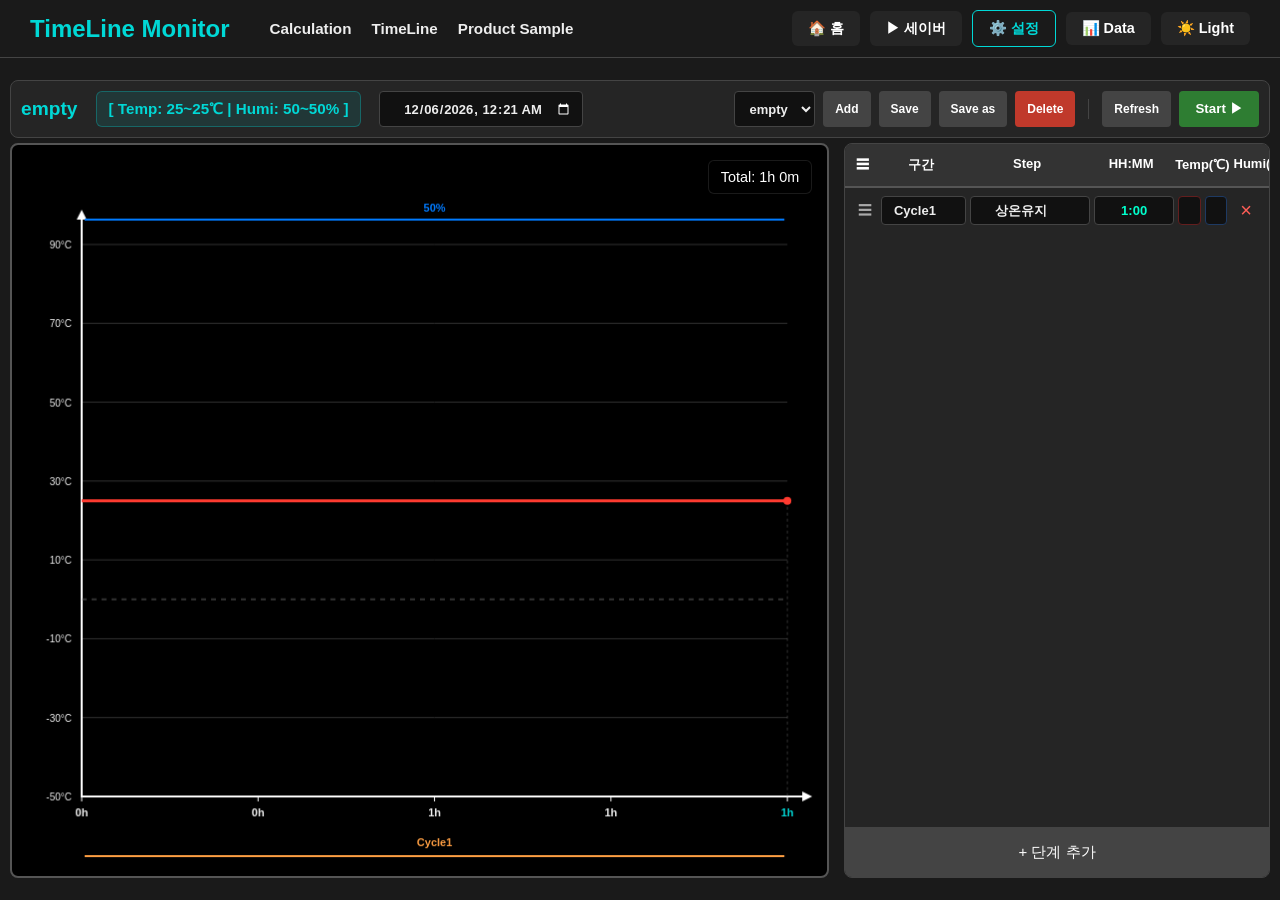
==== commit e10d59e3: "Update TimeLine.html" ====
--- a/TimeLine.html
+++ b/TimeLine.html
@@ -3,6 +3,7 @@
 <head>
     <meta charset="UTF-8">
     <title>TimeLine - Dashboard Sync</title>
+    <!-- 공통 로직 파일 연결 -->
     <script src="./assets/js/common.js" defer></script>
     <style>
         /* --- 공통 테마 기본값 --- */
@@ -12,264 +13,778 @@
             --input-bg: #111; --border: #444; --accent: #00d8d6;
         }
         
+        /* 라이트 모드 가독성 대폭 개선 */
         [data-theme="light"] {
             --bg: #f5f6fa; --card: #ffffff; --text: #2f3640; --border: #b2bec3; 
             --axis: #2f3640; --input-bg: #fdfdfd; --accent: #0097e6;
         }
 
-        body { font-family: 'Segoe UI', sans-serif; background: var(--bg); color: var(--text); margin: 0; padding: 0; overflow-x: hidden; }
-        .container { padding: 20px; max-width: 1200px; margin: 0 auto; }
-        
-        /* 컨트롤 패널 */
-        .control-panel { 
-            background: var(--card); padding: 20px; border-radius: 12px; 
-            border: 1px solid var(--border); margin-bottom: 20px;
-            display: grid; grid-template-columns: repeat(auto-fit, minmax(200px, 1fr)); gap: 15px;
-        }
-        .input-group { display: flex; flex-direction: column; gap: 8px; }
-        label { font-size: 0.85rem; color: var(--accent); font-weight: bold; }
-        input, select { 
-            background: var(--input-bg); border: 1px solid var(--border); 
-            color: var(--text); padding: 10px; border-radius: 6px; outline: none;
-        }
-        
-        .btn-row { display: flex; gap: 10px; margin-top: 10px; grid-column: 1 / -1; }
-        button { 
-            padding: 10px 20px; border-radius: 6px; cursor: pointer; border: none;
-            font-weight: bold; transition: 0.2s; background: #444; color: #fff;
-        }
-        button:hover { opacity: 0.8; }
-        .primary-btn { background: var(--accent); color: #000; }
-        
-        /* 캔버스 영역 */
-        .canvas-container { 
-            background: var(--card); border: 1px solid var(--border); 
-            border-radius: 12px; padding: 20px; overflow-x: auto; position: relative;
-        }
-        canvas { display: block; background: transparent; }
-
-        .data-list { margin-top: 20px; width: 100%; border-collapse: collapse; font-size: 0.9rem; }
-        .data-list th, .data-list td { border: 1px solid var(--border); padding: 10px; text-align: center; }
-        .data-list th { background: rgba(255,255,255,0.05); color: var(--accent); }
+        body { 
+            font-family: 'Segoe UI', sans-serif; 
+            background: var(--bg); 
+            color: var(--text); 
+            margin: 0; 
+            padding: 0; 
+            overflow: hidden; 
+            transition: 0.3s; 
+        }
+
+        /* 날짜/시간 입력창 달력 아이콘 색상 보정 */
+        input[type="datetime-local"], input[type="time"] {
+            color-scheme: dark;
+        }
+        [data-theme="light"] input[type="datetime-local"], 
+        [data-theme="light"] input[type="time"] {
+            color-scheme: light;
+        }
+        
+        /* 상단 툴바 */
+        .toolbar { 
+            display: flex; flex-wrap: wrap; justify-content: space-between; align-items: center; 
+            margin: 5px 10px; padding: 10px; background: var(--card); 
+            border-radius: 8px; border: 1px solid var(--border); 
+        }
+        .toolbar-group { display: flex; flex-wrap: wrap; align-items: center; gap: 8px; }
+        
+        .toolbar-group > * {
+            height: 36px;
+            box-sizing: border-box;
+            display: inline-flex;
+            align-items: center;
+            justify-content: center;
+        }
+
+        /* 드롭바 및 입력창 다이나믹 크기 조절 */
+        .scenario-select {
+            padding: 0 10px; border-radius: 4px; background: var(--input-bg); 
+            color: var(--text); border: 1px solid var(--border); font-weight: bold; 
+            width: auto; max-width: 300px; 
+        }
+
+        .scenario-title-disp {
+            color: var(--accent); font-weight: bold; font-size: 1.2rem;
+            white-space: pre-wrap; line-height: 1.2; word-break: keep-all; max-width: 300px;
+        }
+
+        /* 온/습도 범위 표기 디스플레이 */
+        .scenario-range-disp {
+            color: var(--accent);
+            font-size: 0.95rem;
+            margin: 0 10px;
+            font-weight: 600;
+            background: rgba(0, 216, 214, 0.1);
+            padding: 5px 12px;
+            border-radius: 6px;
+            border: 1px solid rgba(0, 216, 214, 0.3);
+            white-space: nowrap;
+        }
+        [data-theme="light"] .scenario-range-disp {
+            background: rgba(0, 151, 230, 0.1);
+            border-color: rgba(0, 151, 230, 0.3);
+            color: #0097e6;
+        }
+
+        .dynamic-date {
+            width: auto; 
+            min-width: 180px;
+            padding: 0 10px;
+            font-family: inherit;
+            border: 1px solid var(--border);
+            border-radius: 4px;
+            background: var(--input-bg);
+            color: var(--text);
+        }
+
+        /* 메인 레이아웃: 좌측 캔버스 / 우측 설정 패널 */
+        .main-container { 
+            display: flex; gap: 15px; padding: 0 10px 20px 10px;
+            height: calc(100vh - 165px); 
+        }
+        
+        #canvas-wrapper { 
+            flex: 2.5; background: #000; border-radius: 8px; 
+            border: 2px solid #555; position: relative; overflow: hidden;
+        }
+        [data-theme="light"] #canvas-wrapper { background: #fff; border-color: var(--border); }
+        
+        canvas { width: 100%; height: 100%; display: block; position: absolute; top: 0; left: 0; }
+
+        .total-badge {
+            position: absolute; top: 15px; right: 15px; background: rgba(0,0,0,0.6); 
+            padding: 8px 12px; border-radius: 6px; font-size: 0.9rem; color: #fff; 
+            backdrop-filter: blur(4px); pointer-events: none; border: 1px solid rgba(255,255,255,0.1); z-index: 100;
+        }
+
+        /* 우측 설정 영역 */
+        .config-panel { 
+            flex: 1.3; background: var(--card); border-radius: 8px; 
+            border: 1px solid var(--border); display: flex; flex-direction: column; overflow: hidden; 
+        }
+        
+        .config-header { 
+            padding: 12px 5px; background: #333; border-bottom: 2px solid #555; 
+            display: grid; grid-template-columns: 24px 85px 120px 80px 1fr 1fr 30px; 
+            gap: 4px; text-align: center; font-weight: bold; font-size: 13px; color: #fff; 
+        }
+        [data-theme="light"] .config-header { background: #dfe6e9; color: #2d3436; border-bottom-color: #b2bec3; }
+        
+        .step-list { flex-grow: 1; overflow-y: auto; padding: 8px; }
+        
+        /* 행 스타일 및 드래그 애니메이션 */
+        .row { 
+            display: grid; grid-template-columns: 24px 85px 120px 80px 1fr 1fr 30px; 
+            gap: 4px; margin-bottom: 6px; align-items: center; 
+            transition: opacity 0.2s, background 0.2s;
+        }
+        .row.dragging { opacity: 0.4; }
+        .row.drag-over { box-shadow: inset 0 2px 0 var(--accent); background: rgba(0, 216, 214, 0.1); border-radius: 4px; }
+        
+        .drag-handle {
+            cursor: grab; color: var(--sub-text); font-size: 14px; 
+            display: flex; justify-content: center; align-items: center; user-select: none;
+        }
+        .drag-handle:active { cursor: grabbing; }
+
+        /* 입력창 디자인 최적화 */
+        select, input { 
+            background: var(--input-bg); border: 1px solid var(--border); color: var(--text); 
+            padding: 6px; border-radius: 4px; text-align: center; width: 100%; box-sizing: border-box; font-size: 13px;
+            font-weight: bold; transition: border-color 0.2s, box-shadow 0.2s;
+        }
+        select:focus, input:focus { outline: none; border-color: var(--accent); box-shadow: 0 0 0 2px rgba(0, 216, 214, 0.2); }
+        
+        .input-temp { color: var(--temp-red); border-color: #631e1e; }
+        .input-humi { color: var(--humi-blue); border-color: #1e3a63; }
+        .time-input { color: #00ffcc; }
+        
+        [data-theme="light"] .input-temp { color: #c0392b; }
+        [data-theme="light"] .input-humi { color: #2980b9; }
+        [data-theme="light"] .time-input { color: #00897b; }
+        [data-theme="light"] select, [data-theme="light"] input { color: #2d3436; }
+        
+        .btn-run { background: #2e7d32; color: white; min-width: 80px; padding: 0 15px; border-radius: 4px; font-weight: bold; border:none; cursor: pointer; transition: 0.3s;}
+        .btn-run.stop { background: #c62828; }
+        .btn-util { background: #444; color: white; padding: 0 12px; border-radius: 4px; font-weight: bold; border:none; cursor: pointer; font-size: 12px; white-space: nowrap; transition: 0.3s; }
+        .btn-util:hover { background: #555; }
+        .btn-delete { background: #c0392b; color: #fff; }
+        .btn-delete:hover { background: #e74c3c; }
+        .btn-add-step { background: #444; color: #fff; width: 100%; padding: 15px; font-size: 15px; border: none; cursor: pointer; border-top: 1px solid var(--border); transition: 0.3s; }
+        .btn-add-step:hover { background: #555; }
     </style>
 </head>
 <body>
-    <div class="container">
-        <div class="control-panel">
-            <div class="input-group">
-                <label>시작 시간 (Start Time)</label>
-                <input type="datetime-local" id="start-time">
+
+<!-- 구간(Cycle) 선택용 Datalist (직접입력 지원) -->
+<datalist id="cycleOptionsList">
+    <option value="Cycle1"></option>
+    <option value="Cycle2"></option>
+    <option value="상온유지"></option>
+</datalist>
+
+<!-- Step 선택용 Datalist (직접입력 지원) -->
+<datalist id="stepOptionsList">
+    <option value="상온유지"></option>
+    <option value="상온상승"></option>
+    <option value="상온하강"></option>
+    <option value="저온유지"></option>
+    <option value="저온상승"></option>
+    <option value="저온하강"></option>
+    <option value="고온유지"></option>
+    <option value="고온상승"></option>
+    <option value="고온하강"></option>
+    <option value="65% 상온 유지"></option>
+</datalist>
+
+<div id="timeline-app">
+    <!-- TimeLine 전용 툴바 -->
+    <div class="toolbar">
+        <div class="toolbar-group">
+            <span id="scenario-title-disp" class="scenario-title-disp">empty</span>
+            <span id="scenario-range-disp" class="scenario-range-disp"></span> <!-- 온도/습도 범위 추가 -->
+            <input type="datetime-local" id="start-time" class="dynamic-date" onchange="forceDraw()">
+        </div>
+        <div class="toolbar-group">
+            <select id="scenario-select" class="scenario-select" onchange="loadSelectedScenario()"></select>
+            <button class="btn-util" onclick="addScenario()">Add</button>
+            <button id="save-btn" class="btn-util" onclick="saveScenario()">Save</button>
+            <button class="btn-util" onclick="saveAsScenario()">Save as</button>
+            <button class="btn-util btn-delete" onclick="deleteScenario()">Delete</button>
+            <div style="width:1px; background:var(--border); height:20px; margin:0 5px;"></div>
+            <button class="btn-util" onclick="forceDraw()">Refresh</button>
+            <button id="run-btn" class="btn-run" onclick="toggleRun()">Start ▶</button>
+        </div>
+    </div>
+
+    <!-- 메인 컨테이너 -->
+    <div class="main-container">
+        <!-- 좌측 그래프 영역 -->
+        <div id="canvas-wrapper">
+            <canvas id="timelineCanvas"></canvas>
+            <div class="total-badge" id="totalTime">Total: 1h 0m</div>
+        </div>
+        
+        <!-- 우측 설정 패널 -->
+        <div class="config-panel">
+            <div class="config-header">
+                <div title="드래그 앤 드롭 정렬 (Ctrl 키를 누른 채로 드롭하면 복사됩니다.)" style="cursor: help;">☰ </div>
+                <div>구간</div><div>Step</div><div>HH:MM</div><div>Temp(℃)</div><div>Humi(%)</div><div></div>
             </div>
-            <div class="input-group">
-                <label>총 소요 시간 (분)</label>
-                <input type="number" id="total-min" value="120">
-            </div>
-            <div class="input-group">
-                <label>동작 구분</label>
-                <select id="action-type">
-                    <option value="TEMP">Temperature (High/Low)</option>
-                    <option value="HUMI">Humidity</option>
-                    <option value="CYCLE">Cycle Check</option>
-                </select>
-            </div>
-            <div class="input-group">
-                <label>상세 내용 (Value/Desc)</label>
-                <input type="text" id="action-desc" placeholder="ex. 85도, 85%, 10회">
-            </div>
-            <div class="btn-row">
-                <button class="primary-btn" onclick="addInterval()">기록 추가</button>
-                <button id="run-btn" onclick="toggleRun()">Run Sequence</button>
-                <button onclick="exportToRepo()">Save to Repo (JSON)</button>
-                <button onclick="document.getElementById('import-file').click()">Import JSON</button>
-                <input type="file" id="import-file" style="display:none" onchange="importData(event)">
-                <button onclick="clearAll()" style="background:#ff3b30">초기화</button>
-            </div>
+            <div id="stepContainer" class="step-list"></div>
+            <button class="btn-add-step" onclick="addStep()">+ 단계 추가</button>
         </div>
-
-        <div class="canvas-container">
-            <canvas id="timelineCanvas" width="1100" height="400"></canvas>
-        </div>
-
-        <table class="data-list">
-            <thead>
-                <tr>
-                    <th>Type</th>
-                    <th>Description</th>
-                    <th>Start (+min)</th>
-                    <th>End (+min)</th>
-                    <th>Action</th>
-                </tr>
-            </thead>
-            <tbody id="data-body"></tbody>
-        </table>
     </div>
-
-    <script>
-        let intervals = [];
-        let isRunning = false;
-        const canvas = document.getElementById('timelineCanvas');
-        const ctx = canvas.getContext('2d');
-
-        // 초기화
-        document.addEventListener('DOMContentLoaded', () => {
-            if (typeof window.initHeader === 'function') window.initHeader('TimeLine Manager');
+</div>
+
+<script>
+    let steps = [];
+    let scenarioDB = { "empty": [] };
+    let currentScenarioName = "empty";
+    let isRunning = false;
+    let lastDrawTime = 0;
+    let refreshTimer = null; 
+    let dragStartIndex = -1; 
+    let isModified = false;  
+    
+    const canvas = document.getElementById('timelineCanvas');
+    const ctx = canvas.getContext('2d');
+
+    function markModified(modified = true) {
+        isModified = modified;
+        const saveBtn = document.getElementById('save-btn');
+        if (!saveBtn) return;
+        
+        if (isModified) {
+            saveBtn.style.backgroundColor = 'var(--cycle-orange)';
+            saveBtn.style.color = '#fff';
+            saveBtn.style.borderColor = 'var(--cycle-orange)';
+            saveBtn.innerText = 'Save ⚠️';
+        } else {
+            saveBtn.style.backgroundColor = '';
+            saveBtn.style.color = '';
+            saveBtn.style.borderColor = '';
+            saveBtn.innerText = 'Save';
+        }
+    }
+
+    window.onload = function() {
+        let retryCount = 0;
+        const checkCommon = setInterval(() => {
+            if (typeof window.initHeader === 'function' || typeof window.initCommonUI === 'function') {
+                clearInterval(checkCommon);
+                if (typeof window.initHeader === 'function') window.initHeader('TimeLine Monitor');
+                else window.initCommonUI('TimeLine Monitor');
+                waitForDB();
+            } else {
+                retryCount++;
+                if (retryCount > 30) {
+                    clearInterval(checkCommon);
+                    console.warn("common.js 로드 지연. 독립 모드로 실행합니다.");
+                    waitForDB();
+                }
+            }
+        }, 100);
+    };
+
+    function waitForDB() {
+        let dbWait = 0;
+        const dbCheck = setInterval(() => {
+            if (window.db || dbWait > 20) {
+                clearInterval(dbCheck);
+                setupScenarioDB();
+            }
+            dbWait++;
+        }, 100);
+    }
+
+    function setupScenarioDB() {
+        const d = new Date(); d.setMinutes(d.getMinutes() - 30);
+        document.getElementById('start-time').value = new Date(d.getTime() - d.getTimezoneOffset() * 60000).toISOString().slice(0, 16);
+
+        if (!window.db) {
+            let data = localStorage.getItem('timeline_scenarios');
+            if (data) scenarioDB = JSON.parse(data);
+            finishSetup();
+            return;
+        }
+
+        const req = window.db.transaction("settings", "readonly").objectStore("settings").get("timeline_scenarios");
+        req.onsuccess = () => {
+            if (req.result && req.result.data) {
+                scenarioDB = req.result.data;
+            }
+            if (!scenarioDB["empty"]) scenarioDB["empty"] = [];
+            finishSetup();
+        };
+        req.onerror = () => {
+            finishSetup();
+        };
+    }
+
+    function finishSetup() {
+        renderScenarioDropdown();
+        loadSelectedScenario();
+        requestAnimationFrame(drawLoop);
+    }
+
+    function saveScenariosToDB() {
+        if (!window.db) {
+            localStorage.setItem('timeline_scenarios', JSON.stringify(scenarioDB));
+            return;
+        }
+        const tx = window.db.transaction("settings", "readwrite");
+        tx.objectStore("settings").put({ id: "timeline_scenarios", data: scenarioDB });
+    }
+
+    function addScenario() {
+        const name = prompt("추가할 새 시나리오 이름을 입력하세요:");
+        if (!name) return;
+        if (scenarioDB[name]) {
+            alert("이미 존재하는 이름입니다.");
+            return;
+        }
+        scenarioDB[name] = [{ cyc: "Cycle1", name: "상온유지", time: "1:00", temp: 25, humi: 50 }];
+        currentScenarioName = name;
+        saveScenariosToDB();
+        renderScenarioDropdown();
+        document.getElementById('scenario-select').value = name;
+        loadSelectedScenario();
+    }
+
+    function deleteScenario() {
+        if (currentScenarioName === "empty") {
+            alert("'empty' 시나리오는 삭제할 수 없습니다.");
+            return;
+        }
+        if (confirm(`[${currentScenarioName}] 시나리오를 정말 삭제하시겠습니까?`)) {
+            delete scenarioDB[currentScenarioName];
+            currentScenarioName = "empty";
+            saveScenariosToDB();
+            renderScenarioDropdown();
+            loadSelectedScenario();
+        }
+    }
+
+    function saveScenario() {
+        if (currentScenarioName === "empty") {
+            saveAsScenario();
+            return;
+        }
+        scenarioDB[currentScenarioName] = JSON.parse(JSON.stringify(steps));
+        saveScenariosToDB();
+        markModified(false);
+        alert(`[${currentScenarioName}] 시나리오가 저장되었습니다.`);
+    }
+
+    function saveAsScenario() {
+        const name = prompt("새 시나리오 이름을 입력하세요:");
+        if (!name) return;
+        if (name === "empty") {
+            alert("'empty' 이름으로는 덮어쓸 수 없습니다.");
+            return;
+        }
+        currentScenarioName = name;
+        scenarioDB[name] = JSON.parse(JSON.stringify(steps));
+        saveScenariosToDB();
+        renderScenarioDropdown();
+        markModified(false);
+        alert(`[${name}] 시나리오가 저장되었습니다.`);
+        
+        document.getElementById('scenario-select').value = name;
+        loadSelectedScenario();
+    }
+
+    function renderScenarioDropdown() {
+        const select = document.getElementById('scenario-select');
+        select.innerHTML = '';
+        for (let name in scenarioDB) {
+            const opt = document.createElement('option');
+            opt.value = name;
+            opt.textContent = name;
+            if (name === currentScenarioName) opt.selected = true;
+            select.appendChild(opt);
+        }
+    }
+
+    function loadSelectedScenario() {
+        currentScenarioName = document.getElementById('scenario-select').value;
+        document.getElementById('scenario-title-disp').innerText = currentScenarioName;
+        steps = JSON.parse(JSON.stringify(scenarioDB[currentScenarioName] || []));
+        
+        if (steps.length === 0) {
+            steps = [{ cyc: "Cycle1", name: "상온유지", time: "1:00", temp: 25, humi: 50 }];
+        }
+        
+        renderInputs();
+        forceDraw();
+        markModified(false);
+    }
+
+    function addStep() {
+        const last = steps[steps.length - 1] || { cyc: "Cycle1", name: "상온유지", time: "1:00", temp: 25, humi: 50 };
+        steps.push({ 
+            cyc: last.cyc, name: last.name, time: "1:00", 
+            temp: Number(last.temp), humi: Number(last.humi) 
+        });
+        markModified();
+        renderInputs();
+        forceDraw();
+    }
+
+    function renderInputs() {
+        const container = document.getElementById('stepContainer');
+        container.innerHTML = "";
+        steps.forEach((s, i) => {
+            const div = document.createElement('div');
+            div.className = 'row';
             
-            // 1. 페이지 로드 시 ./data/TimeLine/timeline_data.json 자동 로드 시도
-            loadTimelineFromRepo();
+            div.ondragstart = (e) => handleDragStart(e, i);
+            div.ondragover = (e) => handleDragOver(e);
+            div.ondragenter = (e) => handleDragEnter(e);
+            div.ondragleave = (e) => handleDragLeave(e);
+            div.ondrop = (e) => handleDrop(e, i);
+            div.ondragend = (e) => handleDragEnd(e);
+
+            div.innerHTML = `
+                <div class="drag-handle" title="드래그: 이동, Ctrl+드래그: 복사"
+                     onmousedown="this.parentNode.setAttribute('draggable', true)"
+                     onmouseup="this.parentNode.removeAttribute('draggable')"
+                     onmouseleave="this.parentNode.removeAttribute('draggable')">☰</div>
+                <input list="cycleOptionsList" type="text" value="${s.cyc}" placeholder="구간 선택/입력" 
+                       oninput="steps[${i}].cyc=this.value; markModified(); forceDraw();">
+                <input list="stepOptionsList" type="text" value="${s.name}" placeholder="Step 선택/입력" 
+                       oninput="steps[${i}].name=this.value; markModified(); forceDraw();">
+                <input type="text" class="time-input" value="${s.time}" placeholder="HH:MM" 
+                       oninput="handleTimeInput(this, ${i})" 
+                       onblur="formatTimeBlur(this, ${i})"
+                       onkeydown="if(event.key==='Enter') this.blur();">
+                <input type="number" class="input-temp" value="${s.temp}" min="-50" max="90" step="5" oninput="steps[${i}].temp=Number(this.value); markModified(); forceDraw();">
+                <input type="number" class="input-humi" value="${s.humi}" min="0" max="100" step="5" oninput="steps[${i}].humi=Number(this.value); markModified(); forceDraw();">
+                <button style="color:#ff5e57; background:none; font-size:20px; cursor:pointer; border:none;" onclick="removeStep(${i})">×</button>
+            `;
+            container.appendChild(div);
         });
-
-        async function loadTimelineFromRepo() {
-            try {
-                const response = await fetch('./data/TimeLine/timeline_data.json');
-                if (response.ok) {
-                    const data = await response.json();
-                    intervals = data;
-                    saveLocal();
-                    updateCanvas();
-                    console.log("GitHub 데이터가 자동으로 로드되었습니다.");
-                } else {
-                    loadLocal();
+    }
+
+    function removeStep(i) {
+        if (steps.length > 1) {
+            steps.splice(i, 1);
+            markModified();
+            renderInputs();
+            forceDraw();
+        }
+    }
+
+    function handleDragStart(e, index) {
+        dragStartIndex = index;
+        e.dataTransfer.effectAllowed = 'copyMove';
+        e.dataTransfer.setData('text/plain', index);
+        setTimeout(() => e.target.classList.add('dragging'), 0);
+    }
+
+    function handleDragOver(e) {
+        e.preventDefault();
+        e.dataTransfer.dropEffect = e.ctrlKey ? 'copy' : 'move';
+    }
+
+    function handleDragEnter(e) {
+        e.preventDefault();
+        const row = e.target.closest('.row');
+        if (row) row.classList.add('drag-over');
+    }
+
+    function handleDragLeave(e) {
+        const row = e.target.closest('.row');
+        if (row && !row.contains(e.relatedTarget)) {
+            row.classList.remove('drag-over');
+        }
+    }
+
+    function handleDrop(e, dropIndex) {
+        e.preventDefault();
+        const row = e.target.closest('.row');
+        if (row) row.classList.remove('drag-over');
+        
+        if (dragStartIndex === -1) return;
+
+        const isCopy = e.ctrlKey;
+        const draggedItem = JSON.parse(JSON.stringify(steps[dragStartIndex]));
+
+        if (isCopy) {
+            steps.splice(dropIndex + 1, 0, draggedItem);
+            markModified();
+        } else {
+            if (dragStartIndex === dropIndex) return;
+            steps.splice(dragStartIndex, 1);
+            steps.splice(dropIndex, 0, draggedItem);
+            markModified();
+        }
+
+        dragStartIndex = -1;
+        renderInputs();
+        forceDraw();
+    }
+
+    function handleDragEnd(e) {
+        e.target.classList.remove('dragging');
+        e.target.removeAttribute('draggable'); 
+        document.querySelectorAll('.row').forEach(row => row.classList.remove('drag-over'));
+        dragStartIndex = -1;
+    }
+
+    function handleTimeInput(input, index) {
+        steps[index].time = input.value;
+        markModified();
+        forceDraw(); 
+    }
+
+    function formatTimeBlur(input, index) {
+        let val = input.value.trim();
+        
+        if (/^\d+$/.test(val)) { 
+            if (val.length <= 2) val = val + ":00";
+            else val = val.slice(0, -2) + ":" + val.slice(-2);
+        } else if (!val.includes(":") && !val.includes("h") && !val.includes("m") && val !== "") {
+            val = val + ":00";
+        }
+        
+        input.value = val;
+        steps[index].time = val;
+        markModified();
+        forceDraw();
+    }
+
+    function parseToMinutes(tStr) {
+        if (!tStr) return 0;
+        tStr = tStr.toString().trim();
+        
+        if (tStr.includes(':')) {
+            const parts = tStr.split(':');
+            return (parseInt(parts[0], 10) || 0) * 60 + (parseInt(parts[1], 10) || 0);
+        } else if (/^\d+$/.test(tStr)) {
+            if (tStr.length <= 2) return (parseInt(tStr, 10) || 0) * 60;
+            else return (parseInt(tStr.slice(0, -2), 10) || 0) * 60 + (parseInt(tStr.slice(-2), 10) || 0);
+        } else if (tStr.includes('h') || tStr.includes('m')) { 
+            let total = 0;
+            const hMatch = tStr.match(/(\d+)\s*h/i);
+            const mMatch = tStr.match(/(\d+)\s*m/i);
+            if (hMatch) total += parseInt(hMatch[1], 10) * 60;
+            if (mMatch) total += parseInt(mMatch[1], 10);
+            return total;
+        }
+        return parseInt(tStr, 10) || 0;
+    }
+
+    function forceDraw() { lastDrawTime = 0; }
+
+    function drawLoop(ts) {
+        const wrapper = document.getElementById('canvas-wrapper');
+        if (!wrapper) return requestAnimationFrame(drawLoop);
+
+        const rect = wrapper.getBoundingClientRect();
+        const w = rect.width;
+        const h = rect.height;
+
+        if (w === 0 || h === 0) return requestAnimationFrame(drawLoop);
+
+        if (!lastDrawTime || canvas.dataset.w != w || canvas.dataset.h != h) {
+            const dpr = window.devicePixelRatio || 1;
+            canvas.width = w * dpr;
+            canvas.height = h * dpr;
+            canvas.dataset.w = w;
+            canvas.dataset.h = h;
+
+            ctx.save();
+            ctx.scale(dpr, dpr);
+            draw(w, h);
+            ctx.restore();
+            
+            lastDrawTime = ts;
+        }
+        requestAnimationFrame(drawLoop);
+    }
+
+    function draw(w, h) {
+        ctx.clearRect(0, 0, w, h);
+        const padL = 70, padR = 40, padT = 100, padB = 80;
+        const g_w = w - padL - padR;
+        const g_h = h - padT - padB;
+        
+        const axisColor = getComputedStyle(document.body).getPropertyValue('--axis').trim() || '#ffffff';
+        const textColor = getComputedStyle(document.body).getPropertyValue('--text').trim() || '#eeeeee';
+
+        let totalMin = steps.reduce((acc, s) => acc + parseToMinutes(s.time), 0);
+        const totalMinForScale = totalMin > 0 ? totalMin : 1; 
+        
+        // 온도/습도 최소 및 최대값 표시 로직
+        if (steps.length > 0) {
+            let minTemp = Math.min(...steps.map(s => Number(s.temp)));
+            let maxTemp = Math.max(...steps.map(s => Number(s.temp)));
+            let minHumi = Math.min(...steps.map(s => Number(s.humi)));
+            let maxHumi = Math.max(...steps.map(s => Number(s.humi)));
+            document.getElementById('scenario-range-disp').innerText = `[ Temp: ${minTemp}~${maxTemp}℃ | Humi: ${minHumi}~${maxHumi}% ]`;
+        } else {
+            document.getElementById('scenario-range-disp').innerText = "";
+        }
+
+        document.getElementById('totalTime').innerText = `Total: ${Math.floor(totalMin/60)}h ${totalMin%60}m`;
+        
+        let x_scale = g_w / totalMinForScale;
+        let getY = (t) => (h - padB) - ((t - (-50)) / 140) * g_h; 
+
+        // 배경 눈금 라인
+        ctx.strokeStyle = document.body.getAttribute('data-theme') === 'light' ? "#e0e0e0" : "#333333";
+        ctx.setLineDash([]);
+        ctx.lineWidth = 1;
+        for(let t = -50; t <= 90; t += 20) {
+            let y = getY(t);
+            ctx.beginPath(); ctx.moveTo(padL, y); ctx.lineTo(padL + g_w, y); ctx.stroke();
+            ctx.fillStyle = textColor; ctx.font = "10px Arial"; ctx.textAlign = "right";
+            ctx.fillText(t + "°C", padL - 10, y + 4);
+        }
+
+        // 메인 X/Y 축
+        ctx.strokeStyle = axisColor; ctx.lineWidth = 2; ctx.beginPath();
+        ctx.moveTo(padL, padT - 30); ctx.lineTo(padL, h - padB); ctx.lineTo(padL + g_w + 20, h - padB); ctx.stroke();
+        ctx.fillStyle = axisColor;
+        ctx.beginPath(); ctx.moveTo(padL - 5, padT - 25); ctx.lineTo(padL, padT - 35); ctx.lineTo(padL + 5, padT - 25); ctx.fill();
+        ctx.beginPath(); ctx.moveTo(padL + g_w + 15, h - padB - 5); ctx.lineTo(padL + g_w + 25, h - padB); ctx.lineTo(padL + g_w + 15, h - padB + 5); ctx.fill();
+
+        // 0도 가이드
+        ctx.setLineDash([5, 5]); ctx.strokeStyle = "rgba(128,128,128,0.4)";
+        ctx.beginPath(); ctx.moveTo(padL, getY(0)); ctx.lineTo(padL + g_w, getY(0)); ctx.stroke(); ctx.setLineDash([]);
+
+        // X축 하단 시간 텍스트 표기 (h 단위만)
+        if (totalMin > 0) {
+            let numTicks = 12; 
+            if (totalMin <= 60) numTicks = 5;
+            else if (totalMin <= 180) numTicks = 7;
+            
+            for (let i = 0; i < numTicks; i++) {
+                let m = (totalMin * i) / (numTicks - 1);
+                let x = padL + m * x_scale;
+                
+                let hStr = Math.round(m / 60); 
+                let timeStr = `${hStr}h`;
+                
+                ctx.fillStyle = (i === numTicks - 1) ? "#00d8d6" : textColor;
+                ctx.textAlign = "center"; 
+                ctx.font = "bold 11px Arial";
+                
+                ctx.beginPath();
+                ctx.moveTo(x, h - padB);
+                ctx.lineTo(x, h - padB + 5);
+                ctx.strokeStyle = axisColor;
+                ctx.lineWidth = 1;
+                ctx.stroke();
+                
+                ctx.fillText(timeStr, x, h - padB + 20);
+            }
+        } else {
+            ctx.fillStyle = textColor; ctx.textAlign = "center"; ctx.font = "bold 11px Arial";
+            ctx.fillText("0h", padL, h - padB + 20);
+        }
+
+        if (steps.length === 0 || totalMin === 0) return;
+
+        let curX = padL;
+        let prevP = { x: padL, y: getY(25) };
+        let humiMergeStart = padL;
+        let currentHumi = parseInt(steps[0].humi) || 0;
+        let cumMin = 0;
+
+        steps.forEach((s, i) => {
+            const stepMin = parseToMinutes(s.time);
+            cumMin += stepMin;
+            const nextX = curX + stepMin * x_scale;
+            const nextY = getY(s.temp);
+            
+            // 세로 점선 (온도 변곡점 마커)
+            ctx.beginPath(); ctx.setLineDash([3, 3]); ctx.strokeStyle = "rgba(128, 128, 128, 0.4)"; ctx.lineWidth = 1;
+            ctx.moveTo(nextX, nextY); ctx.lineTo(nextX, h - padB); ctx.stroke(); ctx.setLineDash([]);
+
+            // 온도 선 (빨간색)
+            ctx.strokeStyle = "#FF3B30"; ctx.lineWidth = 3; ctx.setLineDash([]);
+            ctx.beginPath(); ctx.moveTo(prevP.x, prevP.y); ctx.lineTo(nextX, nextY); ctx.stroke();
+
+            // 습도 표시 구역
+            const nextStepHumi = steps[i+1] ? (parseInt(steps[i+1].humi) || 0) : null;
+            if (currentHumi !== nextStepHumi || i === steps.length - 1) {
+                drawHumiSection(humiMergeStart, nextX, padT - 25, (currentHumi === 0 ? "습도 조절 무" : currentHumi + "%"));
+                
+                if (nextStepHumi !== null && currentHumi !== nextStepHumi) {
+                    ctx.beginPath(); ctx.setLineDash([4, 4]); ctx.strokeStyle = "#007BFF"; ctx.lineWidth = 1.5;
+                    ctx.moveTo(nextX, padT - 25); ctx.lineTo(nextX, nextY); ctx.stroke(); ctx.setLineDash([]);
                 }
-            } catch (e) {
-                console.log("저장소 데이터를 찾을 수 없어 로컬 데이터를 사용합니다.");
-                loadLocal();
+                
+                humiMergeStart = nextX;
+                if (nextStepHumi !== null) currentHumi = nextStepHumi;
             }
-        }
-
-        function addInterval() {
-            const type = document.getElementById('action-type').value;
-            const desc = document.getElementById('action-desc').value;
-            const total = parseInt(document.getElementById('total-min').value);
-            
-            // 샘플 데이터 구조
-            intervals.push({
-                type, desc, start: 0, end: total, timestamp: new Date().getTime()
-            });
-            
-            saveLocal();
-            updateCanvas();
-        }
-
-        function saveLocal() {
-            localStorage.setItem('timeline_data', JSON.stringify(intervals));
-            renderTable();
-        }
-
-        function loadLocal() {
-            const saved = localStorage.getItem('timeline_data');
-            if (saved) {
-                intervals = JSON.parse(saved);
-                updateCanvas();
+
+            // Cycle 구간 표시 (사용자가 직접 입력한 구간명도 그대로 표시됨)
+            if (i === 0 || s.cyc !== steps[i - 1].cyc) {
+                const cyY = h - padB + 60;
+                let cyTotal = 0; 
+                for (let j = i; j < steps.length && steps[j].cyc === s.cyc; j++) cyTotal += parseToMinutes(steps[j].time);
+                const cyNextX = curX + cyTotal * x_scale;
+
+                ctx.strokeStyle = "#ff9f43"; ctx.lineWidth = 2; ctx.beginPath(); 
+                ctx.moveTo(curX + 3, cyY); ctx.lineTo(cyNextX - 3, cyY); ctx.stroke();
+                ctx.fillStyle = "#ff9f43"; ctx.textAlign = "center"; ctx.font = "bold 11px Arial"; 
+                ctx.fillText(s.cyc, curX + (cyNextX - curX) / 2, cyY - 10);
             }
-        }
-
-        /**
-         * [수정] 데이터 내보내기: ./data/TimeLine 폴더에 저장하기 용이하도록 파일명 고정
-         */
-        function exportToRepo() {
-            if (intervals.length === 0) return alert("저장할 데이터가 없습니다.");
-            
-            const dataStr = JSON.stringify(intervals, null, 2);
-            const blob = new Blob([dataStr], { type: 'application/json' });
-            const a = document.createElement('a');
-            a.href = URL.createObjectURL(blob);
-            // 파일명을 고정하여 ./data/TimeLine/ 폴더 관리를 편하게 함
-            a.download = "timeline_data.json"; 
-            a.click();
-            
-            alert("다운로드된 'timeline_data.json' 파일을 프로젝트의 ./data/TimeLine 폴더에 덮어쓰고 커밋하세요.");
-        }
-
-        /**
-         * [수정] 데이터 불러오기: JSON 파일을 선택하면 즉시 화면과 LocalStorage에 적용
-         */
-        function importData(event) {
-            const file = event.target.files[0];
-            if (!file) return;
-
-            const reader = new FileReader();
-            reader.onload = function(e) {
-                try {
-                    const imported = JSON.parse(e.target.result);
-                    if (Array.isArray(imported)) {
-                        intervals = imported;
-                        saveLocal();    // 로컬 저장소 동기화
-                        updateCanvas(); // 캔버스 즉시 갱신
-                        alert("데이터가 즉시 적용되었습니다.");
-                    } else {
-                        throw new Error();
-                    }
-                } catch (err) {
-                    alert("JSON 형식이 올바르지 않습니다.");
+
+            prevP = { x: nextX, y: nextY }; 
+            curX = nextX;
+        });
+
+        // 온도 꼭짓점
+        curX = padL;
+        steps.forEach(s => {
+            const stepMin = parseToMinutes(s.time);
+            const nextX = curX + stepMin * x_scale;
+            const nextY = getY(s.temp);
+            ctx.fillStyle = "#FF3B30";
+            ctx.beginPath(); ctx.arc(nextX, nextY, 4, 0, Math.PI * 2); ctx.fill();
+            curX = nextX;
+        });
+
+        // 시뮬레이션 진행바
+        if (isRunning) {
+            const stStr = document.getElementById('start-time').value;
+            if (stStr) {
+                const elapsed = (new Date() - new Date(stStr)) / 60000;
+                if (elapsed >= 0 && elapsed <= totalMin) {
+                    const lineX = padL + elapsed * x_scale;
+                    ctx.strokeStyle = "#00ffcc"; ctx.lineWidth = 2; ctx.setLineDash([5, 3]);
+                    ctx.beginPath(); ctx.moveTo(lineX, padT - 20); ctx.lineTo(lineX, h - padB + 40); ctx.stroke();
+                    ctx.setLineDash([]);
                 }
-            };
-            reader.readAsText(file);
-            event.target.value = ''; // 재선택 가능하도록 초기화
-        }
-
-        function clearAll() {
-            if(confirm("모든 데이터를 삭제하시겠습니까?")) {
-                intervals = [];
-                saveLocal();
-                updateCanvas();
             }
         }
-
-        function renderTable() {
-            const body = document.getElementById('data-body');
-            body.innerHTML = intervals.map((item, idx) => `
-                <tr>
-                    <td>${item.type}</td>
-                    <td>${item.desc}</td>
-                    <td>${item.start} min</td>
-                    <td>${item.end} min</td>
-                    <td><button onclick="deleteItem(${idx})" style="background:#ff3b30; padding:5px 10px; font-size:11px;">삭제</button></td>
-                </tr>
-            `).join('');
-        }
-
-        function deleteItem(idx) {
-            intervals.splice(idx, 1);
-            saveLocal();
-            updateCanvas();
-        }
-
-        function updateCanvas() {
-            renderTable();
-            const w = canvas.width, h = canvas.height;
-            ctx.clearRect(0, 0, w, h);
-            
-            const padL = 60, padR = 40, padT = 60, padB = 60;
-            const totalMin = parseInt(document.getElementById('total-min').value) || 120;
-            const x_scale = (w - padL - padR) / totalMin;
-
-            // 기본 축 그리기
-            ctx.strokeStyle = getComputedStyle(document.documentElement).getPropertyValue('--axis').trim();
-            ctx.lineWidth = 2;
-            ctx.beginPath();
-            ctx.moveTo(padL, h - padB); ctx.lineTo(w - padR, h - padB); // X축
-            ctx.moveTo(padL, padT); ctx.lineTo(padL, h - padB); // Y축
-            ctx.stroke();
-
-            // 시간 눈금 및 데이터 렌더링 (간소화된 예시)
-            ctx.fillStyle = getComputedStyle(document.documentElement).getPropertyValue('--text').trim();
-            ctx.textAlign = "center";
-            for(let i=0; i<=totalMin; i+=20) {
-                const x = padL + i * x_scale;
-                ctx.fillText(i+"m", x, h - padB + 20);
-            }
-
-            // 데이터 시각화 로직...
-            intervals.forEach(item => {
-                // 타입별 색상 지정 및 그리기 (생략된 기존 로직 그대로 유지됨)
-            });
-        }
-
-        function toggleRun() {
-            isRunning = !isRunning;
-            document.getElementById('run-btn').innerText = isRunning ? "Stop Sequence" : "Run Sequence";
-            document.getElementById('run-btn').style.background = isRunning ? "#ff3b30" : "";
-        }
-    </script>
+    }
+
+    function drawHumiSection(x1, x2, y, text) {
+        if (x2 - x1 < 5) return;
+        ctx.strokeStyle = "#007BFF"; ctx.lineWidth = 2; ctx.setLineDash([]); 
+        ctx.beginPath(); ctx.moveTo(x1 + 3, y); ctx.lineTo(x2 - 3, y); ctx.stroke();
+        ctx.fillStyle = "#007BFF"; ctx.font = "bold 11px Arial"; ctx.textAlign = "center";
+        ctx.fillText(text, x1 + (x2 - x1) / 2, y - 8);
+    }
+
+    function toggleRun() {
+        isRunning = !isRunning;
+        const btn = document.getElementById('run-btn');
+        btn.innerText = isRunning ? "Stop ■" : "Start ▶";
+        btn.className = isRunning ? "btn-run stop" : "btn-run";
+        
+        if (isRunning) {
+            forceDraw();
+            refreshTimer = setInterval(forceDraw, 3 * 60 * 1000);
+        } else {
+            if (refreshTimer) { clearInterval(refreshTimer); refreshTimer = null; }
+            forceDraw();
+        }
+    }
+</script>
 </body>
 </html>
